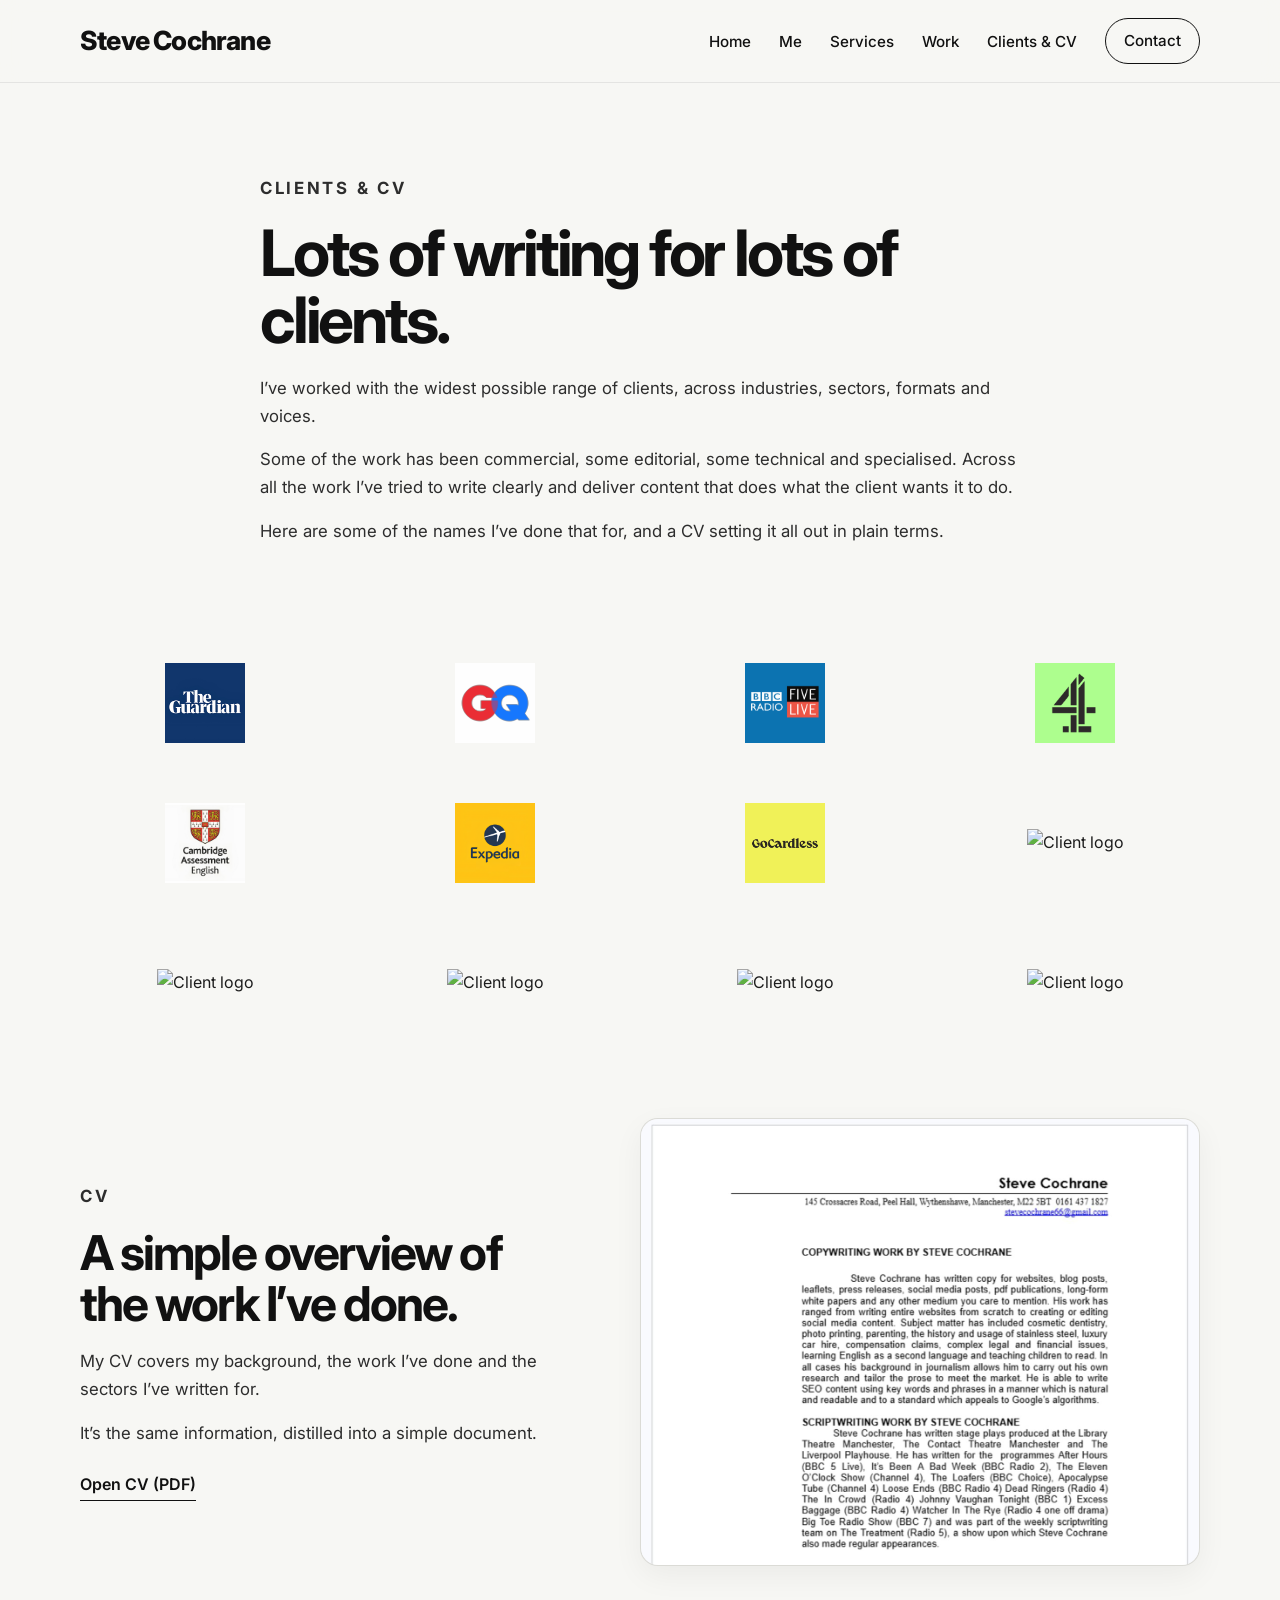
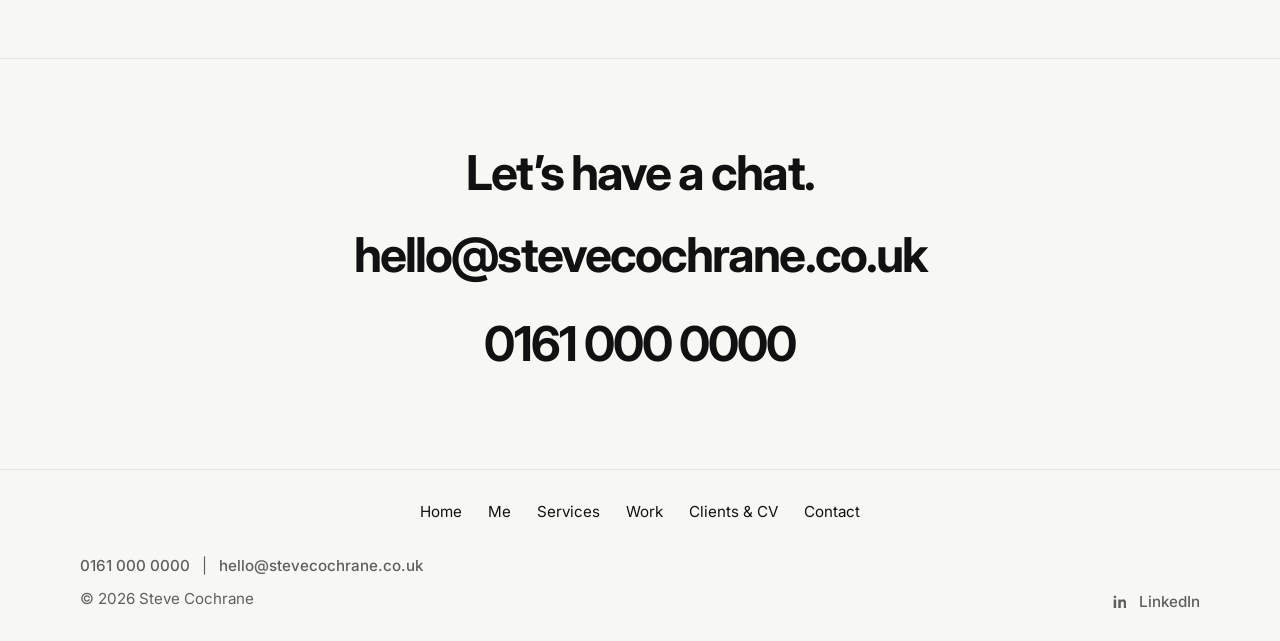
==== clients-cv.html @ c83fd0ec "Update clients-cv.html" ====
<!DOCTYPE html>
<html lang="en-GB">
<head>
  <meta charset="UTF-8" />
  <meta name="viewport" content="width=device-width, initial-scale=1.0" />
  <title>Clients &amp; CV | Steve Cochrane</title>
  <meta
    name="description"
    content="Client experience and CV for freelance copywriter Steve Cochrane."
  />
  <link rel="preconnect" href="https://fonts.googleapis.com" />
  <link rel="preconnect" href="https://fonts.gstatic.com" crossorigin />
  <link
    href="https://fonts.googleapis.com/css2?family=Inter:wght@400;500;600;700;800&display=swap"
    rel="stylesheet"
  />
  <link rel="stylesheet" href="css/style.css" />
</head>
<body>
  <a class="skip-link" href="#main">Skip to content</a>

  <header class="site-header">
    <div class="container header-inner">
      <a class="site-logo" href="index.html">Steve Cochrane</a>

      <nav class="site-nav" aria-label="Primary navigation">
        <ul>
          <li><a href="index.html">Home</a></li>
          <li><a href="me.html">Me</a></li>
          <li><a href="services.html">Services</a></li>
          <li><a href="work.html">Work</a></li>
          <li><a href="clients-cv.html">Clients &amp; CV</a></li>
          <li><a class="nav-cta" href="contact.html">Contact</a></li>
        </ul>
      </nav>
    </div>
  </header>

  <main id="main">

    <!-- INTRO -->
    <section class="section clients-intro">
      <div class="container clients-intro-inner">
        <p class="section-label">Clients &amp; CV</p>
        <h1>Lots of writing for lots of clients. 
</h1>

        <p>
         I’ve worked with the widest possible range of clients, across industries, sectors, formats and voices.

        </p>

        <p>
          Some of the work has been commercial, some editorial, some technical and specialised. Across all the work I’ve tried to write clearly and deliver content that does what the client wants it to do. 

        </p>

        <p>
         Here are some of the names I’ve done that for, and a CV setting it all out in plain terms. 

        </p>
      </div>
    </section>

    <!-- CLIENT LOGOS -->
    <section class="section client-logos-section">
      <div class="container">
        <div class="client-logos-grid">

          <div class="client-logo-item">
            <img src="image/client1.svg" alt="Client logo" />
          </div>

          <div class="client-logo-item">
            <img src="image/client3.svg" alt="Client logo" />
          </div>

          <div class="client-logo-item">
            <img src="image/client2.svg" alt="Client logo" />
          </div>

          <div class="client-logo-item">
            <img src="image/client4.svg" alt="Client logo" />
          </div>

          <div class="client-logo-item">
            <img src="image/client5.svg" alt="Client logo" />
          </div>

          <div class="client-logo-item">
            <img src="image/client6.png" alt="Client logo" />
          </div>

          <div class="client-logo-item">
            <img src="image/client7.svg" alt="Client logo" />
          </div>

          <div class="client-logo-item">
            <img src="image/client9.svg" alt="Client logo" />
          </div>

          <div class="client-logo-item">
            <img src="image/client9.svg" alt="Client logo" />
          </div>

          <div class="client-logo-item">
            <img src="image/client10.svg" alt="Client logo" />
          </div>

            <div class="client-logo-item">
            <img src="image/client11.svg" alt="Client logo" />
          </div>

          <div class="client-logo-item">
            <img src="image/client12.svg" alt="Client logo" />
          </div>

        </div>
      </div>
    </section>

    <!-- CV -->
    <section class="section cv-preview-section">
      <div class="container cv-preview-inner">

        <div class="cv-copy">
          <p class="section-label">CV</p>
          <h2>A simple overview of the work I’ve done. 
</h2>

          <p>
          My CV covers my background, the work I’ve done and the sectors I’ve written for. 

          </p>

          <p>
          It’s the same information, distilled into a simple document.

          </p>

          <a
            class="text-link"
            href="pdf/steve-cochrane-cv.pdf"
            target="_blank"
            rel="noopener noreferrer"
          >
            Open CV (PDF)
          </a>
        </div>

        <a
          class="cv-preview-card"
          href="pdf/steve-cochrane-cv.pdf"
          target="_blank"
          rel="noopener noreferrer"
          aria-label="Open CV PDF"
        >
          <img
            src="image/steve-cochrane-cv-preview.jpg"
            alt="Preview of CV"
          />
        </a>

      </div>
    </section>

    <!-- CONTACT -->
    <section class="contact-band">
      <div class="container contact-band-inner">
        <h2>Let’s have a chat.</h2>
        <a href="mailto:hello@stevecochrane.co.uk">hello@stevecochrane.co.uk</a>
        <a href="tel:01610000000">0161 000 0000</a>
      </div>
    </section>

  </main>

  <!-- FOOTER -->
  <footer class="site-footer">
    <div class="container footer-main">

      <nav class="footer-nav" aria-label="Footer navigation">
        <ul>
          <li><a href="index.html">Home</a></li>
          <li><a href="me.html">Me</a></li>
          <li><a href="services.html">Services</a></li>
          <li><a href="work.html">Work</a></li>
          <li><a href="clients-cv.html">Clients &amp; CV</a></li>
          <li><a href="contact.html">Contact</a></li>
        </ul>
      </nav>

      <div class="footer-meta">
        <div class="footer-meta-left">
          <p>
            <a class="footer-contact-item" href="tel:01610000000">0161 000 0000</a>
            <span>|</span>
            <a class="footer-contact-item" href="mailto:hello@stevecochrane.co.uk">hello@stevecochrane.co.uk</a>
          </p>
          <p>© 2026 Steve Cochrane</p>
        </div>

        <a
          class="footer-social"
          href="#"
          target="_blank"
          rel="noopener noreferrer"
        >
          <svg viewBox="0 0 24 24">
            <path d="M6.94 8.5H3.56V20h3.38V8.5Zm-1.69-1.47c1.08 0 1.75-.72 1.75-1.62-.02-.92-.67-1.62-1.73-1.62S3.5 4.49 3.5 5.41c0 .9.68 1.62 1.73 1.62h.02ZM20.5 20h-3.38v-6.16c0-1.55-.56-2.6-1.95-2.6-1.07 0-1.7.72-1.98 1.42-.1.25-.13.6-.13.95V20H9.68s.05-10.46 0-11.5h3.38v1.63c.45-.7 1.25-1.7 3.05-1.7 2.23 0 3.89 1.45 3.89 4.56V20Z"/>
          </svg>
          <span>LinkedIn</span>
        </a>

      </div>
    </div>
  </footer>

</body>
</html>
---- css/style.css ----
:root {
  --bg: #f7f7f4;
  --surface: #ffffff;
  --text: #111111;
  --muted: #5f5f5f;
  --line: #dddddd;
  --accent: #111111;
  --max-width: 1120px;
  --narrow-width: 760px;
  --radius: 18px;
  --shadow: 0 10px 30px rgba(0, 0, 0, 0.04);
}

* {
  box-sizing: border-box;
}

html {
  scroll-behavior: smooth;
}

body {
  margin: 0;
  font-family: "Inter", sans-serif;
  background: var(--bg);
  color: var(--text);
  line-height: 1.65;
}

img {
  max-width: 100%;
  display: block;
}

a {
  color: var(--text);
  text-decoration: none;
}

a:hover {
  text-decoration: underline;
}

.skip-link {
  position: absolute;
  left: 16px;
  top: -48px;
  background: #111111;
  color: #ffffff;
  padding: 10px 14px;
  border-radius: 999px;
  z-index: 1000;
  transition: top 0.2s ease;
}

.skip-link:focus {
  top: 16px;
}

.container {
  width: min(calc(100% - 40px), var(--max-width));
  margin: 0 auto;
}

.narrow {
  width: min(100%, var(--narrow-width));
}

.site-header {
  position: sticky;
  top: 0;
  z-index: 100;
  background: rgba(247, 247, 244, 0.92);
  backdrop-filter: blur(12px);
  border-bottom: 1px solid rgba(17, 17, 17, 0.08);
}

.header-inner {
  display: flex;
  align-items: center;
  justify-content: space-between;
  min-height: 82px;
  gap: 24px;
}

.site-logo {
  font-size: 1.65rem;
  font-weight: 800;
  letter-spacing: -0.03em;
  text-decoration: none;
}

.site-logo:hover {
  text-decoration: none;
}

.site-nav ul {
  display: flex;
  align-items: center;
  gap: 28px;
  list-style: none;
  padding: 0;
  margin: 0;
}

.site-nav a {
  font-size: 0.95rem;
  font-weight: 500;
  text-decoration: none;
}

.nav-cta {
  display: inline-flex;
  align-items: center;
  justify-content: center;
  min-height: 46px;
  padding: 0 18px;
  border: 1px solid #111111;
  border-radius: 999px;
}

.nav-cta:hover {
  background: #111111;
  color: #ffffff;
  text-decoration: none;
}

.hero {
  padding: 84px 0 48px;
}

.hero-grid {
  display: grid;
  grid-template-columns: 1.1fr 0.9fr;
  gap: 56px;
  align-items: center;
}

.eyebrow {
  margin: 0 0 18px;
  font-size: 0.82rem;
  font-weight: 700;
  letter-spacing: 0.16em;
  text-transform: uppercase;
  color: var(--muted);
}

.hero h1 {
  margin: 0;
  font-size: clamp(2.8rem, 6vw, 5rem);
  line-height: 1.03;
  letter-spacing: -0.05em;
  max-width: 10ch;
}

.hero-text {
  margin: 28px 0 0;
  max-width: 600px;
  font-size: 1.15rem;
  color: var(--muted);
}

.hero-actions {
  display: flex;
  flex-wrap: wrap;
  gap: 14px;
  margin-top: 34px;
}

.button {
  display: inline-flex;
  align-items: center;
  justify-content: center;
  min-height: 52px;
  padding: 0 22px;
  border-radius: 999px;
  font-weight: 600;
  transition: transform 0.2s ease, background 0.2s ease, color 0.2s ease;
}

.button:hover {
  text-decoration: none;
  transform: translateY(-2px);
}

.button-primary {
  background: #111111;
  color: #ffffff;
}

.button-primary:hover {
  background: #222222;
}

.button-secondary {
  border: 1px solid #111111;
  color: #111111;
}

.button-secondary:hover {
  background: #111111;
  color: #ffffff;
}

.hero-image-wrap {
  display: flex;
  justify-content: center;
}

.hero-image {
  width: 100%;
  max-width: 420px;
  aspect-ratio: 4 / 5;
  object-fit: cover;
  border-radius: 24px;
  background: #e9e9e4;
  box-shadow: var(--shadow);
  border: 1px solid rgba(17, 17, 17, 0.08);
}

.intro-strip {
  padding: 22px 0;
  border-top: 1px solid rgba(17, 17, 17, 0.08);
  border-bottom: 1px solid rgba(17, 17, 17, 0.08);
}

.intro-strip-inner p {
  margin: 0;
  font-size: 1.05rem;
  color: var(--muted);
}

.section {
  padding: 92px 0;
}

.section-alt {
  background: #f0f0eb;
}

.section-label {
  margin: 0 0 14px;
  font-size: 0.82rem;
  font-weight: 700;
  letter-spacing: 0.16em;
  text-transform: uppercase;
  color: var(--muted);
}

.section h2 {
  margin: 0 0 22px;
  font-size: clamp(2rem, 4vw, 3.2rem);
  line-height: 1.08;
  letter-spacing: -0.04em;
}

.section p {
  margin: 0 0 18px;
  font-size: 1.05rem;
  color: #2d2d2d;
}

.section-intro {
  max-width: 700px;
  color: var(--muted);
}

.services-grid {
  display: grid;
  grid-template-columns: repeat(2, minmax(0, 1fr));
  gap: 22px;
  margin-top: 34px;
}

.service-card {
  background: var(--surface);
  border: 1px solid rgba(17, 17, 17, 0.08);
  border-radius: var(--radius);
  padding: 28px;
  box-shadow: var(--shadow);
}

.service-card h3 {
  margin: 0 0 12px;
  font-size: 1.3rem;
  letter-spacing: -0.03em;
}

.service-card p {
  margin: 0;
  color: var(--muted);
}

.work-list {
  display: flex;
  flex-direction: column;
  margin-top: 30px;
  border-top: 1px solid var(--line);
}

.work-item {
  display: flex;
  align-items: center;
  justify-content: space-between;
  gap: 24px;
  padding: 24px 0;
  border-bottom: 1px solid var(--line);
}

.work-item h3 {
  margin: 0 0 8px;
  font-size: 1.2rem;
  letter-spacing: -0.03em;
}

.work-item p {
  margin: 0;
  color: var(--muted);
}

.work-item a {
  white-space: nowrap;
  font-weight: 600;
}

.quote-block {
  padding: 40px;
  background: #111111;
  color: #ffffff;
  border-radius: 24px;
}

.quote-block p {
  margin: 0;
  color: #ffffff;
  font-size: clamp(1.3rem, 3vw, 2rem);
  line-height: 1.3;
  letter-spacing: -0.03em;
}

.contact-section {
  padding-bottom: 110px;
}

.contact-details {
  display: flex;
  flex-direction: column;
  gap: 10px;
  margin-top: 28px;
}

.contact-details a,
.contact-details span {
  font-size: clamp(1.4rem, 3vw, 2.2rem);
  font-weight: 700;
  letter-spacing: -0.03em;
}

.site-footer {
  border-top: 1px solid rgba(17, 17, 17, 0.08);
  padding: 26px 0;
}

.footer-inner {
  display: flex;
  align-items: center;
  justify-content: space-between;
  gap: 20px;
}

.footer-inner p {
  margin: 0;
  color: var(--muted);
  font-size: 0.95rem;
}

@media (max-width: 900px) {
  .header-inner {
    flex-direction: column;
    align-items: flex-start;
    padding: 18px 0;
  }

  .site-nav ul {
    flex-wrap: wrap;
    gap: 14px 18px;
  }

  .hero-grid {
    grid-template-columns: 1fr;
    gap: 34px;
  }

  .hero h1 {
    max-width: 12ch;
  }

  .services-grid {
    grid-template-columns: 1fr;
  }

  .work-item {
    flex-direction: column;
    align-items: flex-start;
  }

  .footer-inner {
    flex-direction: column;
    align-items: flex-start;
  }
}

@media (max-width: 640px) {
  .container {
    width: min(calc(100% - 28px), var(--max-width));
  }

  .hero {
    padding-top: 56px;
  }

  .section {
    padding: 70px 0;
  }

  .hero-text,
  .section p,
  .intro-strip-inner p,
  .service-card p {
    font-size: 1rem;
  }

  .quote-block {
    padding: 28px;
  }

  .contact-details a,
  .contact-details span {
    font-size: 1.25rem;
  }
}
/* ===== ME PAGE ===== */

.bio-grid {
  display: grid;
  grid-template-columns: 1.1fr 0.9fr;
  gap: 60px;
  align-items: start;
}

.bio-copy h1 {
  margin: 0 0 24px;
  font-size: clamp(2.6rem, 5vw, 4rem);
  line-height: 1.05;
  letter-spacing: -0.04em;
}

.bio-copy p {
  margin: 0 0 18px;
  font-size: 1.05rem;
  color: #2d2d2d;
}

.bio-image-wrap {
  display: flex;
  justify-content: center;
}

.bio-image {
  width: 100%;
  max-width: 420px;
  aspect-ratio: 4 / 5;
  object-fit: cover;
  border-radius: 20px;
  background: #e9e9e4;
  border: 1px solid rgba(17, 17, 17, 0.08);
}

/* Responsive */

@media (max-width: 900px) {
  .bio-grid {
    grid-template-columns: 1fr;
    gap: 32px;
  }

  .bio-image {
    max-width: 100%;
  }
}
/* ===== MINIMAL HOMEPAGE TWEAK ===== */

.hero-minimal {
  min-height: calc(100vh - 82px);
  display: flex;
  align-items: center;
  padding: 72px 0;
}

/* ===== SHARED FOOTER ===== */

.site-footer {
  border-top: 1px solid rgba(17, 17, 17, 0.08);
  padding: 20px 0;
}

.footer-contact {
  display: flex;
  align-items: center;
  justify-content: space-between;
  gap: 18px 28px;
  flex-wrap: wrap;
}

.footer-contact-item,
.footer-social {
  display: inline-flex;
  align-items: center;
  gap: 10px;
  color: var(--muted);
  font-size: 0.95rem;
  font-weight: 500;
  text-decoration: none;
}

.footer-contact-item:hover,
.footer-social:hover {
  color: var(--text);
  text-decoration: none;
}

.footer-social svg {
  width: 18px;
  height: 18px;
  fill: currentColor;
  flex: 0 0 18px;
}

.footer-social span {
  line-height: 1;
}

@media (max-width: 640px) {
  .hero-minimal {
    min-height: auto;
    padding: 56px 0 64px;
  }

  .footer-contact {
    flex-direction: column;
    align-items: flex-start;
  }
}
/* ===== HOMEPAGE PREVIEW SECTIONS ===== */

.home-preview-section {
  padding: 56px 0;
  border-top: 1px solid rgba(17, 17, 17, 0.08);
}

.home-preview-grid {
  display: grid;
  grid-template-columns: 180px minmax(0, 1fr);
  gap: 32px;
  align-items: start;
}

.home-preview-label p {
  margin: 0;
  font-size: 0.82rem;
  font-weight: 700;
  letter-spacing: 0.16em;
  text-transform: uppercase;
  color: var(--muted);
}

.home-preview-content h2 {
  margin: 0 0 18px;
  font-size: clamp(1.8rem, 3.4vw, 2.7rem);
  line-height: 1.08;
  letter-spacing: -0.04em;
}

.home-preview-content p {
  margin: 0 0 16px;
  max-width: 760px;
  color: #2d2d2d;
}

.text-link {
  display: inline-block;
  margin-top: 8px;
  font-weight: 600;
  text-decoration: none;
  border-bottom: 1px solid currentColor;
  padding-bottom: 2px;
}

.text-link:hover {
  text-decoration: none;
}

.home-simple-list {
  list-style: none;
  padding: 0;
  margin: 0 0 18px;
}

.home-simple-list li {
  padding: 10px 0;
  border-bottom: 1px solid rgba(17, 17, 17, 0.08);
  color: #2d2d2d;
}

.home-simple-list li:first-child {
  border-top: 1px solid rgba(17, 17, 17, 0.08);
}

.home-work-preview {
  margin-bottom: 18px;
}

.home-work-item {
  padding: 14px 0;
  border-bottom: 1px solid rgba(17, 17, 17, 0.08);
}

.home-work-item:first-child {
  border-top: 1px solid rgba(17, 17, 17, 0.08);
}

.home-work-item h3 {
  margin: 0 0 6px;
  font-size: 1.05rem;
  letter-spacing: -0.02em;
}

.home-work-item p {
  margin: 0;
  color: var(--muted);
}

@media (max-width: 900px) {
  .home-preview-grid {
    grid-template-columns: 1fr;
    gap: 14px;
  }
}
/* ===== WORK THUMBNAILS ON HOMEPAGE ===== */

.home-work-thumbs {
  display: grid;
  grid-template-columns: repeat(3, minmax(0, 1fr));
  gap: 18px;
  margin: 24px 0 18px;
}

.work-thumb {
  display: block;
  text-decoration: none;
  color: inherit;
}

.work-thumb:hover {
  text-decoration: none;
}

.work-thumb img {
  width: 100%;
  aspect-ratio: 4 / 3;
  object-fit: cover;
  border-radius: 16px;
  background: #e9e9e4;
  border: 1px solid rgba(17, 17, 17, 0.08);
  margin-bottom: 12px;
}

.work-thumb-copy h3 {
  margin: 0 0 6px;
  font-size: 1.05rem;
  letter-spacing: -0.02em;
}

.work-thumb-copy p {
  margin: 0;
  color: var(--muted);
  font-size: 0.97rem;
}

/* ===== LARGE CONTACT BAND ===== */

.contact-band {
  padding: 88px 0 76px;
  border-top: 1px solid rgba(17, 17, 17, 0.08);
}

.contact-band-inner {
  text-align: center;
}

.contact-band-inner h2 {
  margin: 0 0 16px;
  font-size: clamp(2rem, 4vw, 3rem);
  line-height: 1.08;
  letter-spacing: -0.04em;
}

.contact-band-inner a {
  display: block;
  width: fit-content;
  margin: 0 auto 10px;
  font-size: clamp(1.8rem, 4vw, 3rem);
  font-weight: 700;
  letter-spacing: -0.04em;
  text-decoration: none;
}

.contact-band-inner a:hover {
  text-decoration: underline;
}

/* ===== FOOTER WITH NAV ===== */

.site-footer {
  border-top: 1px solid rgba(17, 17, 17, 0.08);
  padding: 28px 0 30px;
}

.footer-main {
  display: flex;
  flex-direction: column;
  gap: 28px;
}

.footer-nav ul {
  display: flex;
  flex-wrap: wrap;
  justify-content: center;
  gap: 12px 26px;
  list-style: none;
  padding: 0;
  margin: 0;
}

.footer-nav a {
  color: var(--text);
  text-decoration: none;
  font-size: 0.95rem;
}

.footer-nav a:hover {
  text-decoration: underline;
}

.footer-meta {
  display: flex;
  align-items: flex-end;
  justify-content: space-between;
  gap: 20px;
}

.footer-meta-left p {
  margin: 0 0 8px;
  color: var(--muted);
  font-size: 0.95rem;
}

.footer-meta-left p:last-child {
  margin-bottom: 0;
}

.footer-meta-left span {
  margin: 0 8px;
  color: var(--muted);
}

.footer-contact-item {
  color: var(--muted);
  text-decoration: none;
}

.footer-contact-item:hover {
  color: var(--text);
  text-decoration: none;
}

.footer-social {
  display: inline-flex;
  align-items: center;
  gap: 10px;
  color: var(--muted);
  text-decoration: none;
  font-size: 0.95rem;
  font-weight: 500;
}

.footer-social:hover {
  color: var(--text);
  text-decoration: none;
}

.footer-social svg {
  width: 18px;
  height: 18px;
  fill: currentColor;
  flex: 0 0 18px;
}

/* ===== RESPONSIVE ===== */

@media (max-width: 900px) {
  .home-work-thumbs {
    grid-template-columns: 1fr;
  }

  .footer-meta {
    flex-direction: column;
    align-items: flex-start;
  }
}

@media (max-width: 640px) {
  .contact-band {
    padding: 64px 0 56px;
  }

  .contact-band-inner a {
    font-size: 1.5rem;
    word-break: break-word;
  }

  .footer-nav ul {
    justify-content: flex-start;
    gap: 10px 18px;
  }
}
/* ===== WORK PAGE ===== */

.work-hero {
  padding-bottom: 70px;
}

.work-hero-grid {
  display: grid;
  grid-template-columns: 1fr 1fr;
  gap: 48px;
  align-items: center;
}

.work-hero-image img {
  width: 100%;
  aspect-ratio: 4 / 3;
  object-fit: cover;
  border-radius: 20px;
  background: #e9e9e4;
  border: 1px solid rgba(17, 17, 17, 0.08);
}

.work-hero-copy h1 {
  margin: 0 0 20px;
  font-size: clamp(2.4rem, 5vw, 4.2rem);
  line-height: 1.05;
  letter-spacing: -0.04em;
}

.work-hero-copy p {
  margin: 0 0 16px;
  color: #2d2d2d;
}

.work-section {
  padding-top: 70px;
  padding-bottom: 70px;
}

.work-section-alt {
  background: #f0f0eb;
}

.work-section-heading {
  max-width: 760px;
  margin-bottom: 30px;
}

.work-section-heading h2 {
  margin: 0 0 14px;
  font-size: clamp(1.9rem, 3.8vw, 3rem);
  line-height: 1.08;
  letter-spacing: -0.04em;
}

.work-section-heading p {
  margin: 0;
  color: var(--muted);
}

.work-grid {
  display: grid;
  grid-template-columns: repeat(2, minmax(0, 1fr));
  gap: 26px;
}

.work-card {
  background: var(--surface);
  border: 1px solid rgba(17, 17, 17, 0.08);
  border-radius: 20px;
  overflow: hidden;
}

.work-card-image {
  display: block;
  text-decoration: none;
}

.work-card-image:hover {
  text-decoration: none;
}

.work-card-image img {
  width: 100%;
  aspect-ratio: 16 / 10;
  object-fit: cover;
  background: #e9e9e4;
  border-bottom: 1px solid rgba(17, 17, 17, 0.08);
}

.work-card-body {
  padding: 22px;
}

.work-card-body h3 {
  margin: 0 0 10px;
  font-size: 1.25rem;
  letter-spacing: -0.03em;
}

.work-card-body p {
  margin: 0 0 18px;
  color: var(--muted);
}

.work-card-actions {
  display: flex;
  flex-wrap: wrap;
  gap: 14px;
}

.work-card-actions a {
  font-weight: 600;
  text-decoration: none;
  border-bottom: 1px solid currentColor;
  padding-bottom: 2px;
}

.work-card-actions a:hover {
  text-decoration: none;
}

@media (max-width: 900px) {
  .work-hero-grid,
  .work-grid {
    grid-template-columns: 1fr;
  }

  .work-hero {
    padding-bottom: 50px;
  }

  .work-section {
    padding-top: 50px;
    padding-bottom: 50px;
  }
}
/* ===== CLIENTS & CV PAGE ===== */

.clients-intro {
  padding-bottom: 46px;
}

.clients-intro-inner {
  max-width: 760px;
}

.clients-intro-inner h1 {
  margin: 0 0 22px;
  font-size: clamp(2.5rem, 5vw, 4.6rem);
  line-height: 1.05;
  letter-spacing: -0.05em;
}

.clients-intro-inner p {
  margin: 0 0 16px;
  color: #2d2d2d;
}

.client-logos-section {
  padding-top: 20px;
  padding-bottom: 70px;
}

.client-logos-grid {
  display: grid;
  grid-template-columns: repeat(5, minmax(0, 1fr));
  gap: 34px 26px;
  align-items: center;
}

.client-logo-item {
  display: flex;
  align-items: center;
  justify-content: center;
  min-height: 90px;
}

.client-logo-item img {
  max-width: 300px;
  max-height: 200px;
  width: auto;
  height: auto;
  object-fit: contain;
  opacity: 0.95;
}

.cv-preview-section {
  padding-top: 20px;
}

.cv-preview-inner {
  display: grid;
  grid-template-columns: 0.9fr 1.1fr;
  gap: 44px;
  align-items: center;
}

.cv-copy h2 {
  margin: 0 0 18px;
  font-size: clamp(2rem, 4vw, 3rem);
  line-height: 1.08;
  letter-spacing: -0.04em;
}

.cv-copy p {
  margin: 0 0 16px;
  color: #2d2d2d;
}

.cv-preview-card {
  display: block;
  text-decoration: none;
}

.cv-preview-card:hover {
  text-decoration: none;
}

.cv-preview-card img {
  width: 100%;
  max-width: 560px;
  margin-left: auto;
  border-radius: 18px;
  background: #ecece7;
  border: 1px solid rgba(17, 17, 17, 0.08);
  box-shadow: 0 10px 30px rgba(0, 0, 0, 0.05);
}

/* Responsive */

@media (max-width: 1000px) {
  .client-logos-grid {
    grid-template-columns: repeat(4, minmax(0, 1fr));
  }
}

@media (max-width: 900px) {
  .cv-preview-inner {
    grid-template-columns: 1fr;
    gap: 28px;
  }

  .cv-preview-card img {
    margin-left: 0;
    max-width: 100%;
  }
}

@media (max-width: 700px) {
  .client-logos-grid {
    grid-template-columns: repeat(2, minmax(0, 1fr));
    gap: 26px 18px;
  }

  .client-logo-item {
    min-height: 72px;
  }

  .client-logo-item img {
    max-width: 120px;
    max-height: 48px;
  }
}
.client-logo-item img {
  max-width: 180px;
  max-height: 80px;
  width: auto;
  height: auto;
  object-fit: contain;
}
.client-logos-grid {
  display: grid;
  grid-template-columns: repeat(4, minmax(0, 1fr));
  gap: 50px 40px;
  align-items: center;
  margin-top: 30px;
}
/* ===== SERVICES PAGE ===== */

.services-intro {
  padding-bottom: 54px;
}

.services-intro-inner {
  max-width: 820px;
}

.services-intro-inner h1 {
  margin: 0 0 22px;
  font-size: clamp(2.6rem, 5vw, 4.8rem);
  line-height: 1.04;
  letter-spacing: -0.05em;
}

.services-intro-inner p {
  margin: 0 0 16px;
  color: #2d2d2d;
}

.services-list-section {
  padding-top: 24px;
}

.service-row {
  display: grid;
  grid-template-columns: 100px minmax(0, 1fr);
  gap: 26px;
  padding: 34px 0;
  border-top: 1px solid rgba(17, 17, 17, 0.08);
}

.service-row:last-child {
  border-bottom: 1px solid rgba(17, 17, 17, 0.08);
}

.service-row-label p {
  margin: 0;
  font-size: 0.95rem;
  font-weight: 700;
  color: var(--muted);
}

.service-row-content h2 {
  margin: 0 0 14px;
  font-size: clamp(1.6rem, 3vw, 2.5rem);
  line-height: 1.08;
  letter-spacing: -0.04em;
}

.service-row-content p {
  margin: 0 0 16px;
  max-width: 780px;
  color: #2d2d2d;
}

.service-row-content ul {
  margin: 0;
  padding-left: 18px;
}

.service-row-content li {
  margin: 0 0 8px;
  color: var(--muted);
}

.how-i-work-section {
  background: #f0f0eb;
}

.how-i-work-inner {
  max-width: 820px;
}

.how-i-work-inner h2 {
  margin: 0 0 20px;
  font-size: clamp(2rem, 4vw, 3.2rem);
  line-height: 1.08;
  letter-spacing: -0.04em;
}

.how-i-work-inner p {
  margin: 0 0 16px;
  color: #2d2d2d;
}

.services-closing-inner {
  max-width: 820px;
}

.services-closing-inner h2 {
  margin: 0 0 18px;
  font-size: clamp(2rem, 4vw, 3.1rem);
  line-height: 1.08;
  letter-spacing: -0.04em;
}

.services-closing-inner p {
  margin: 0 0 24px;
  color: #2d2d2d;
  max-width: 760px;
}

@media (max-width: 700px) {
  .service-row {
    grid-template-columns: 1fr;
    gap: 12px;
    padding: 28px 0;
  }
}
/* ===== NEW WORK PAGE ===== */

.work-page-intro {
  padding-bottom: 44px;
}

.work-page-intro-inner {
  max-width: 820px;
}

.work-page-intro-inner h1 {
  margin: 0 0 22px;
  font-size: clamp(2.6rem, 5vw, 4.8rem);
  line-height: 1.04;
  letter-spacing: -0.05em;
}

.work-page-intro-inner p {
  margin: 0 0 16px;
  color: #2d2d2d;
}

.work-accordion-section {
  padding-top: 10px;
}

.work-accordion {
  border-top: 1px solid rgba(17, 17, 17, 0.1);
}

.work-accordion:last-child {
  border-bottom: 1px solid rgba(17, 17, 17, 0.1);
}

.work-accordion summary {
  list-style: none;
  cursor: pointer;
  position: relative;
  padding: 28px 54px 28px 0;
  font-size: clamp(1.4rem, 2.5vw, 2rem);
  font-weight: 700;
  letter-spacing: -0.03em;
}

.work-accordion summary::-webkit-details-marker {
  display: none;
}

.work-accordion summary::after {
  content: "+";
  position: absolute;
  right: 0;
  top: 50%;
  transform: translateY(-50%);
  font-size: 2rem;
  font-weight: 400;
  line-height: 1;
  color: var(--muted);
}

.work-accordion[open] summary::after {
  content: "−";
}

.work-accordion-panel {
  padding: 0 0 34px;
}

.work-example-grid {
  display: grid;
  grid-template-columns: repeat(2, minmax(0, 1fr));
  gap: 34px 26px;
  padding-top: 4px;
}

.work-example-card {
  min-width: 0;
}

.work-example-image {
  display: block;
  text-decoration: none;
}

.work-example-image:hover {
  text-decoration: none;
}

.work-example-image img {
  width: 100%;
  aspect-ratio: 16 / 10;
  object-fit: cover;
  background: #e9e9e4;
  border: 1px solid rgba(17, 17, 17, 0.08);
  margin-bottom: 16px;
}

.work-example-copy h3 {
  margin: 0 0 10px;
  font-size: clamp(1.4rem, 2.2vw, 2rem);
  line-height: 1.1;
  letter-spacing: -0.03em;
  color: #2f5f98;
}

.work-example-copy p {
  margin: 0;
  color: #2d2d2d;
}

@media (max-width: 800px) {
  .work-example-grid {
    grid-template-columns: 1fr;
  }

  .work-accordion summary {
    padding: 22px 42px 22px 0;
  }
}
/* ===== CONTACT PAGE ===== */

.contact-page-intro {
  padding-bottom: 44px;
}

.contact-page-inner {
  max-width: 820px;
}

.contact-page-inner h1 {
  margin: 0 0 22px;
  font-size: clamp(2.6rem, 5vw, 4.8rem);
  line-height: 1.04;
  letter-spacing: -0.05em;
}

.contact-page-inner p {
  margin: 0 0 16px;
  color: #2d2d2d;
}

.contact-methods-section {
  padding-top: 10px;
}

.contact-methods-grid {
  display: grid;
  grid-template-columns: repeat(3, minmax(0, 1fr));
  gap: 24px;
}

.contact-method-card {
  padding: 26px 0 30px;
  border-top: 1px solid rgba(17, 17, 17, 0.08);
}

.contact-method-label {
  margin: 0 0 12px;
  font-size: 0.82rem;
  font-weight: 700;
  letter-spacing: 0.16em;
  text-transform: uppercase;
  color: var(--muted);
}

.contact-method-card h2 {
  margin: 0 0 14px;
  font-size: clamp(1.4rem, 2.6vw, 2.2rem);
  line-height: 1.08;
  letter-spacing: -0.04em;
}

.contact-method-card h2 a {
  text-decoration: none;
}

.contact-method-card h2 a:hover {
  text-decoration: underline;
}

.contact-method-card p:last-child {
  margin: 0;
  color: #2d2d2d;
}

.contact-note-section {
  background: #f0f0eb;
}

.contact-note-inner {
  max-width: 820px;
}

.contact-note-inner h2 {
  margin: 0 0 18px;
  font-size: clamp(2rem, 4vw, 3.1rem);
  line-height: 1.08;
  letter-spacing: -0.04em;
}

.contact-note-inner p {
  margin: 0 0 16px;
  color: #2d2d2d;
}

@media (max-width: 900px) {
  .contact-methods-grid {
    grid-template-columns: 1fr;
  }
}
/* ===== CONTACT PAGE ===== */

.contact-page-intro {
  padding-bottom: 44px;
}

.contact-page-inner {
  max-width: 820px;
}

.contact-page-inner h1 {
  margin: 0 0 22px;
  font-size: clamp(2.6rem, 5vw, 4.8rem);
  line-height: 1.04;
  letter-spacing: -0.05em;
}

.contact-page-inner p {
  margin: 0 0 16px;
  color: #2d2d2d;
}

.contact-methods-section {
  padding-top: 10px;
}

.contact-methods-grid {
  display: grid;
  grid-template-columns: repeat(3, minmax(0, 1fr));
  gap: 24px;
}

.contact-method-card {
  min-width: 0;
  padding: 26px 0 30px;
  border-top: 1px solid rgba(17, 17, 17, 0.08);
}

.contact-method-label {
  margin: 0 0 12px;
  font-size: 0.82rem;
  font-weight: 700;
  letter-spacing: 0.16em;
  text-transform: uppercase;
  color: var(--muted);
}

.contact-value {
  display: block;
  margin: 0 0 14px;
  font-size: clamp(1.4rem, 2.6vw, 2.2rem);
  line-height: 1.08;
  letter-spacing: -0.04em;
  word-break: break-word;
  overflow-wrap: anywhere;
}

.contact-value a {
  text-decoration: none;
}

.contact-value a:hover {
  text-decoration: underline;
}

.contact-method-card p:last-child {
  margin: 0;
  color: #2d2d2d;
}

.contact-note-section {
  background: #f0f0eb;
}

.contact-note-inner {
  max-width: 820px;
}

.contact-note-inner h2 {
  margin: 0 0 18px;
  font-size: clamp(2rem, 4vw, 3.1rem);
  line-height: 1.08;
  letter-spacing: -0.04em;
}

.contact-note-inner p {
  margin: 0 0 16px;
  color: #2d2d2d;
}

@media (max-width: 1100px) {
  .contact-methods-grid {
    grid-template-columns: 1fr;
  }
}
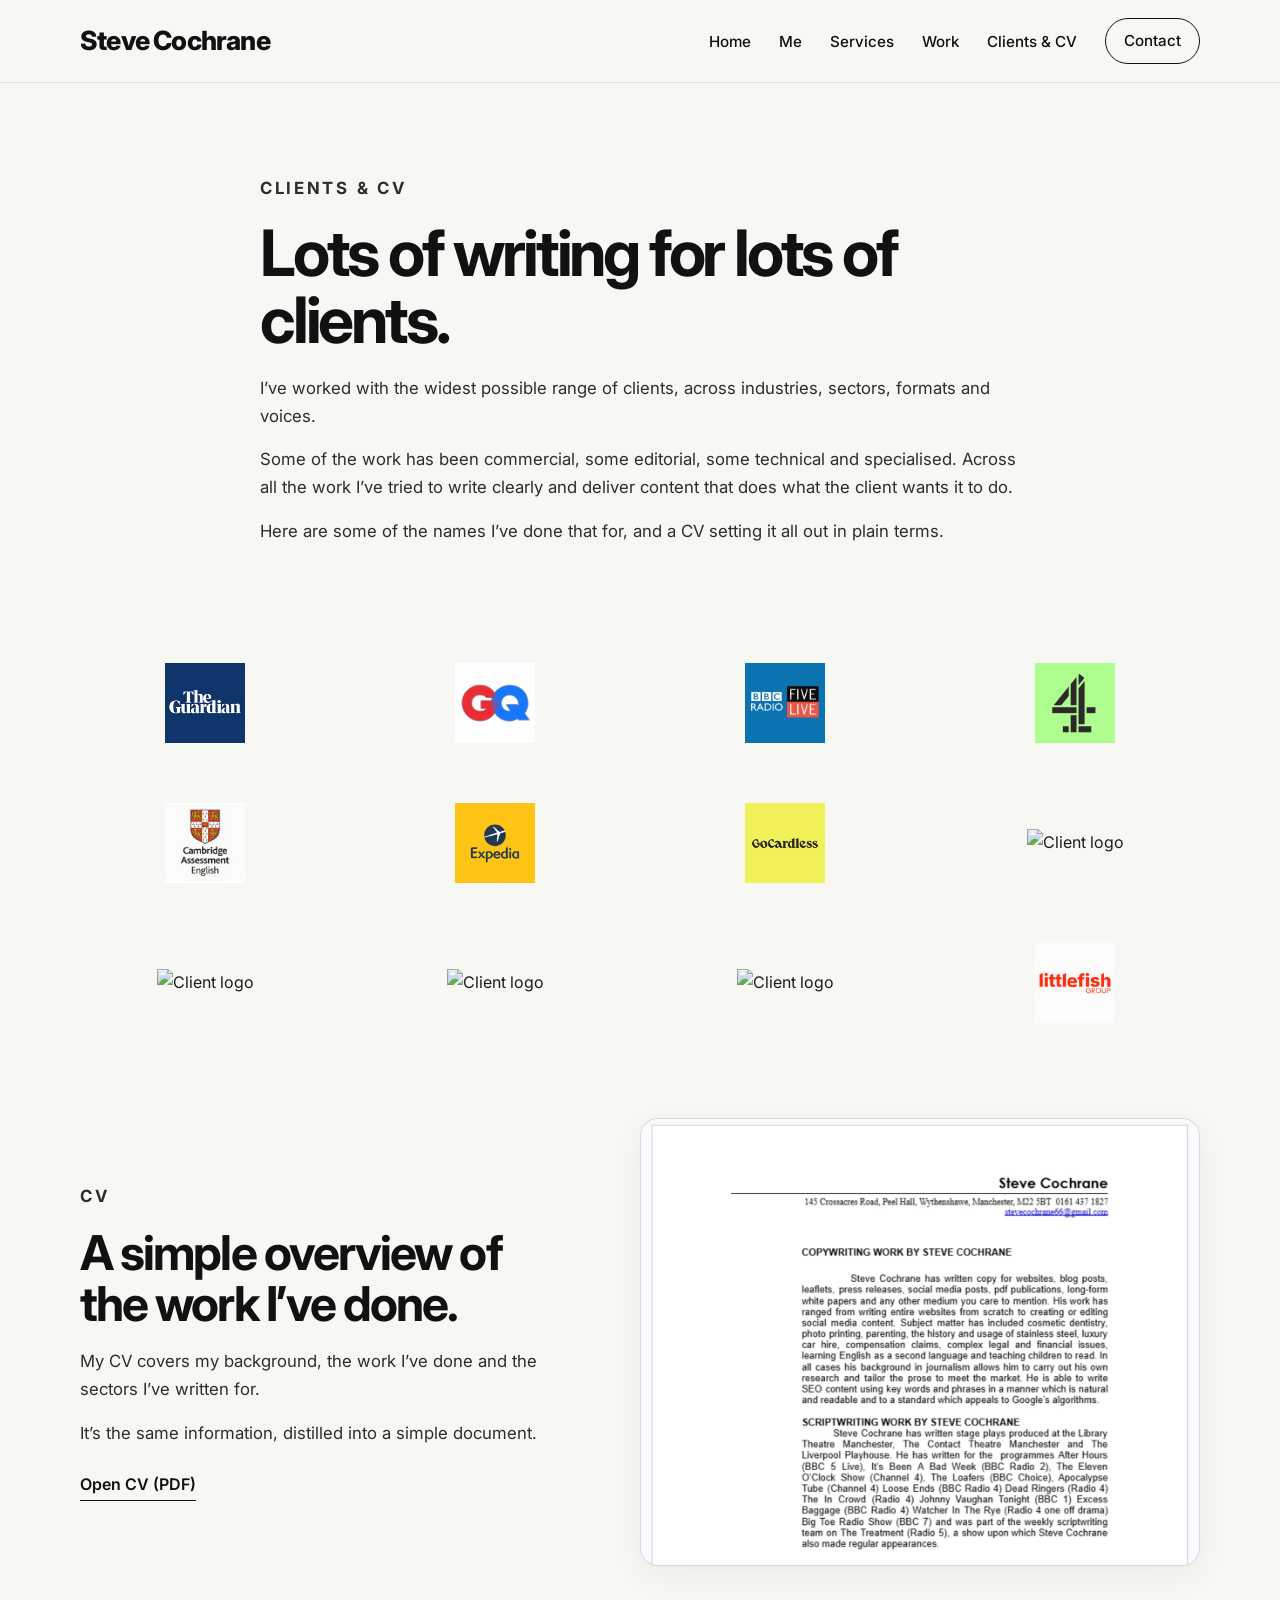
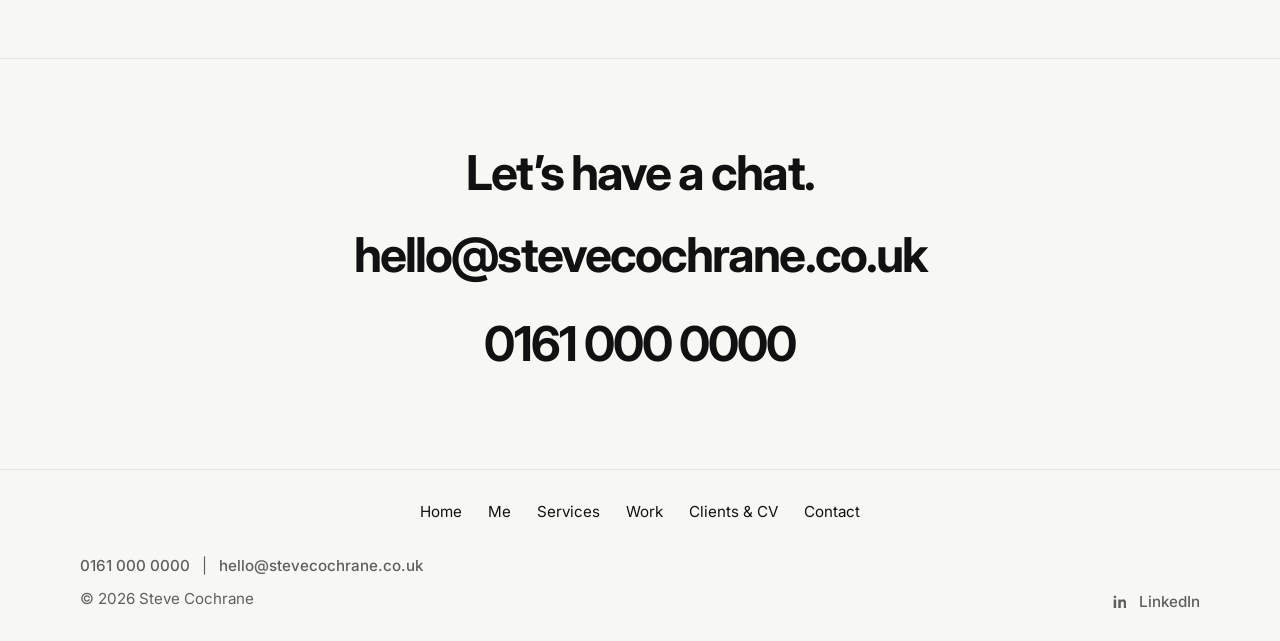
==== commit 502d7938: "Update clients-cv.html" ====
--- a/clients-cv.html
+++ b/clients-cv.html
@@ -112,7 +112,7 @@
           </div>
 
           <div class="client-logo-item">
-            <img src="image/client12.svg" alt="Client logo" />
+            <img src="image/client12.png" alt="littlefish group logo" />
           </div>
 
         </div>
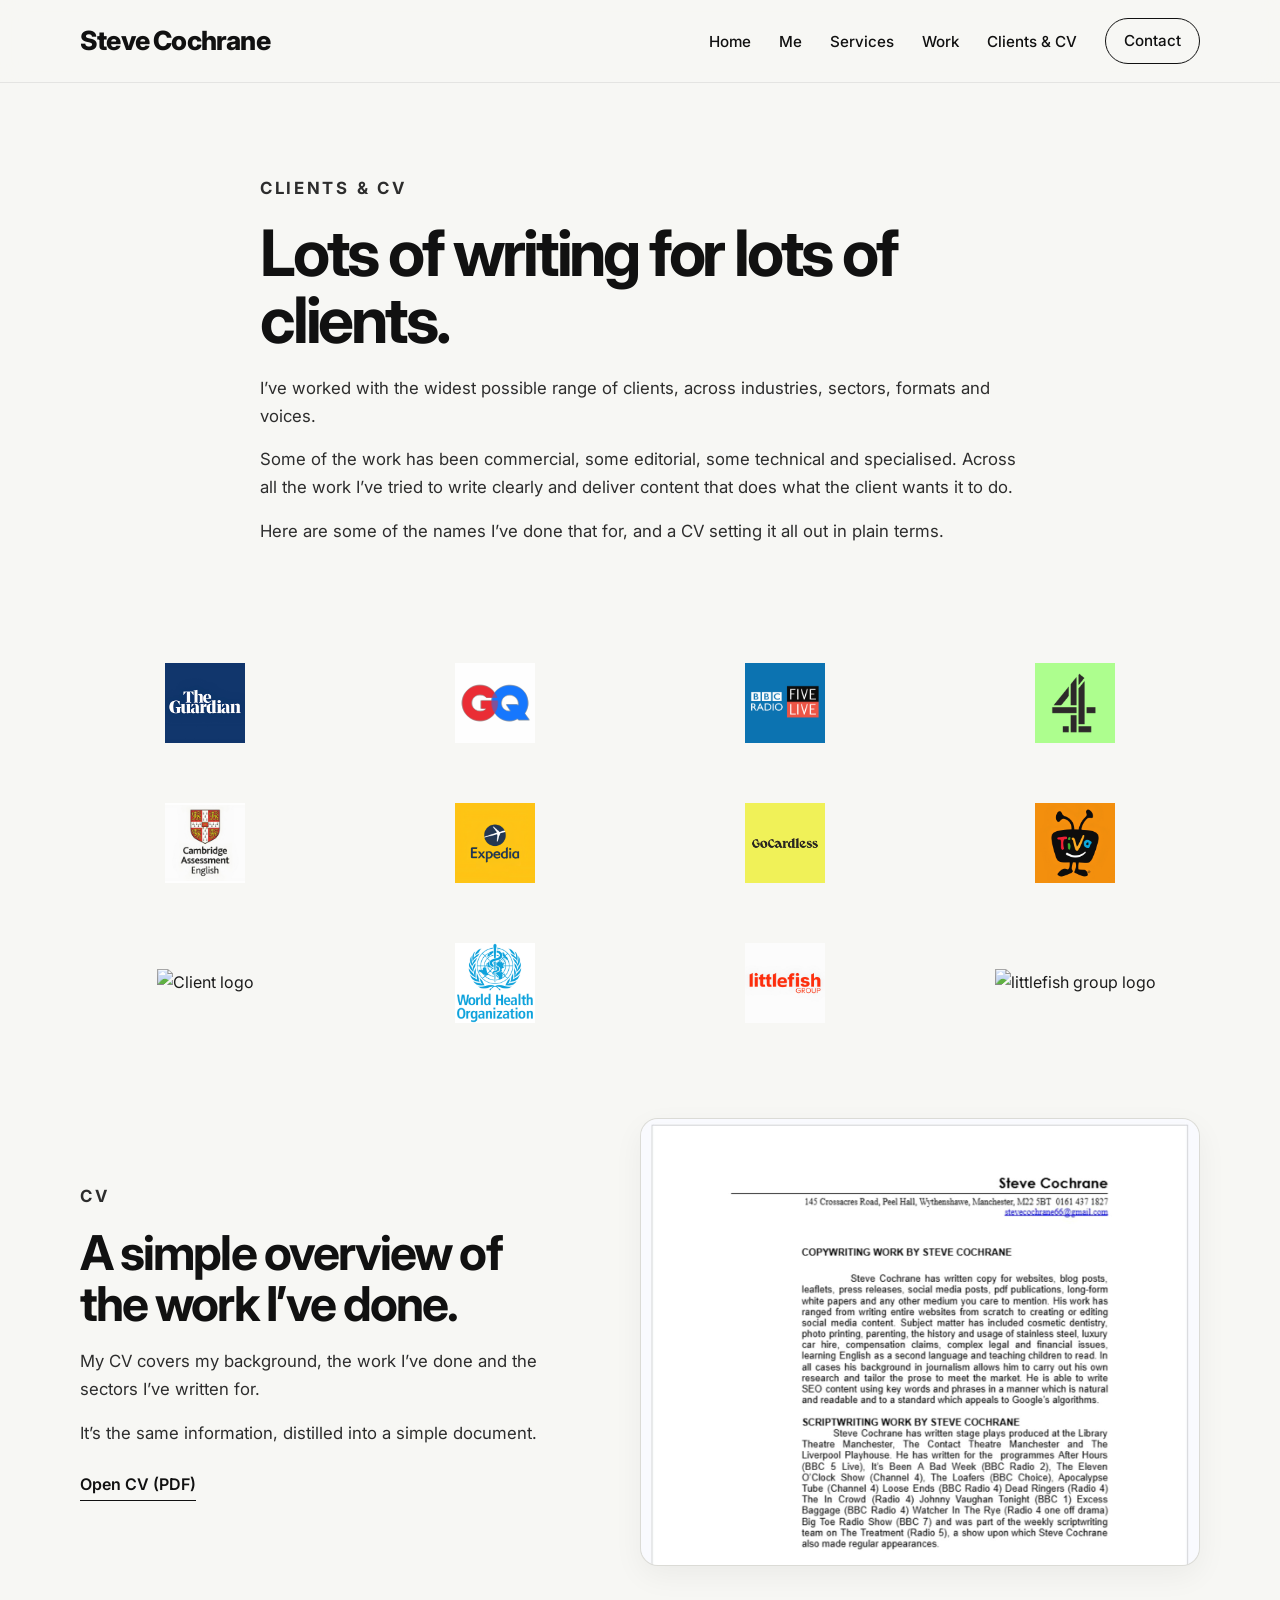
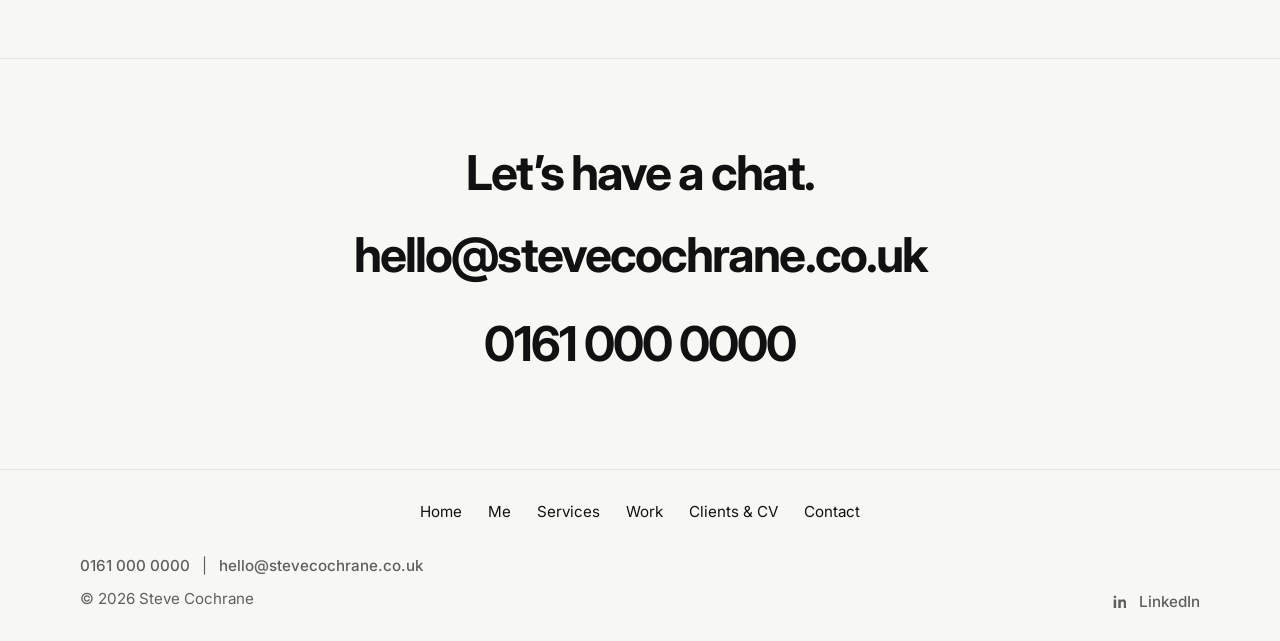
==== commit ca8bec5c: "Update clients-cv.html" ====
--- a/clients-cv.html
+++ b/clients-cv.html
@@ -96,23 +96,23 @@
           </div>
 
           <div class="client-logo-item">
-            <img src="image/client9.svg" alt="Client logo" />
-          </div>
-
-          <div class="client-logo-item">
-            <img src="image/client9.svg" alt="Client logo" />
-          </div>
-
-          <div class="client-logo-item">
-            <img src="image/client10.svg" alt="Client logo" />
+            <img src="image/client9.png" alt="Client logo" />
+          </div>
+
+          <div class="client-logo-item">
+            <img src="image/client10.png" alt="Client logo" />
+          </div>
+
+          <div class="client-logo-item">
+            <img src="image/client11.png" alt="Client logo" />
           </div>
 
             <div class="client-logo-item">
-            <img src="image/client11.svg" alt="Client logo" />
-          </div>
-
-          <div class="client-logo-item">
-            <img src="image/client12.png" alt="littlefish group logo" />
+            <img src="image/client12.png" alt="Client logo" />
+          </div>
+
+          <div class="client-logo-item">
+            <img src="image/client13.png" alt="littlefish group logo" />
           </div>
 
         </div>
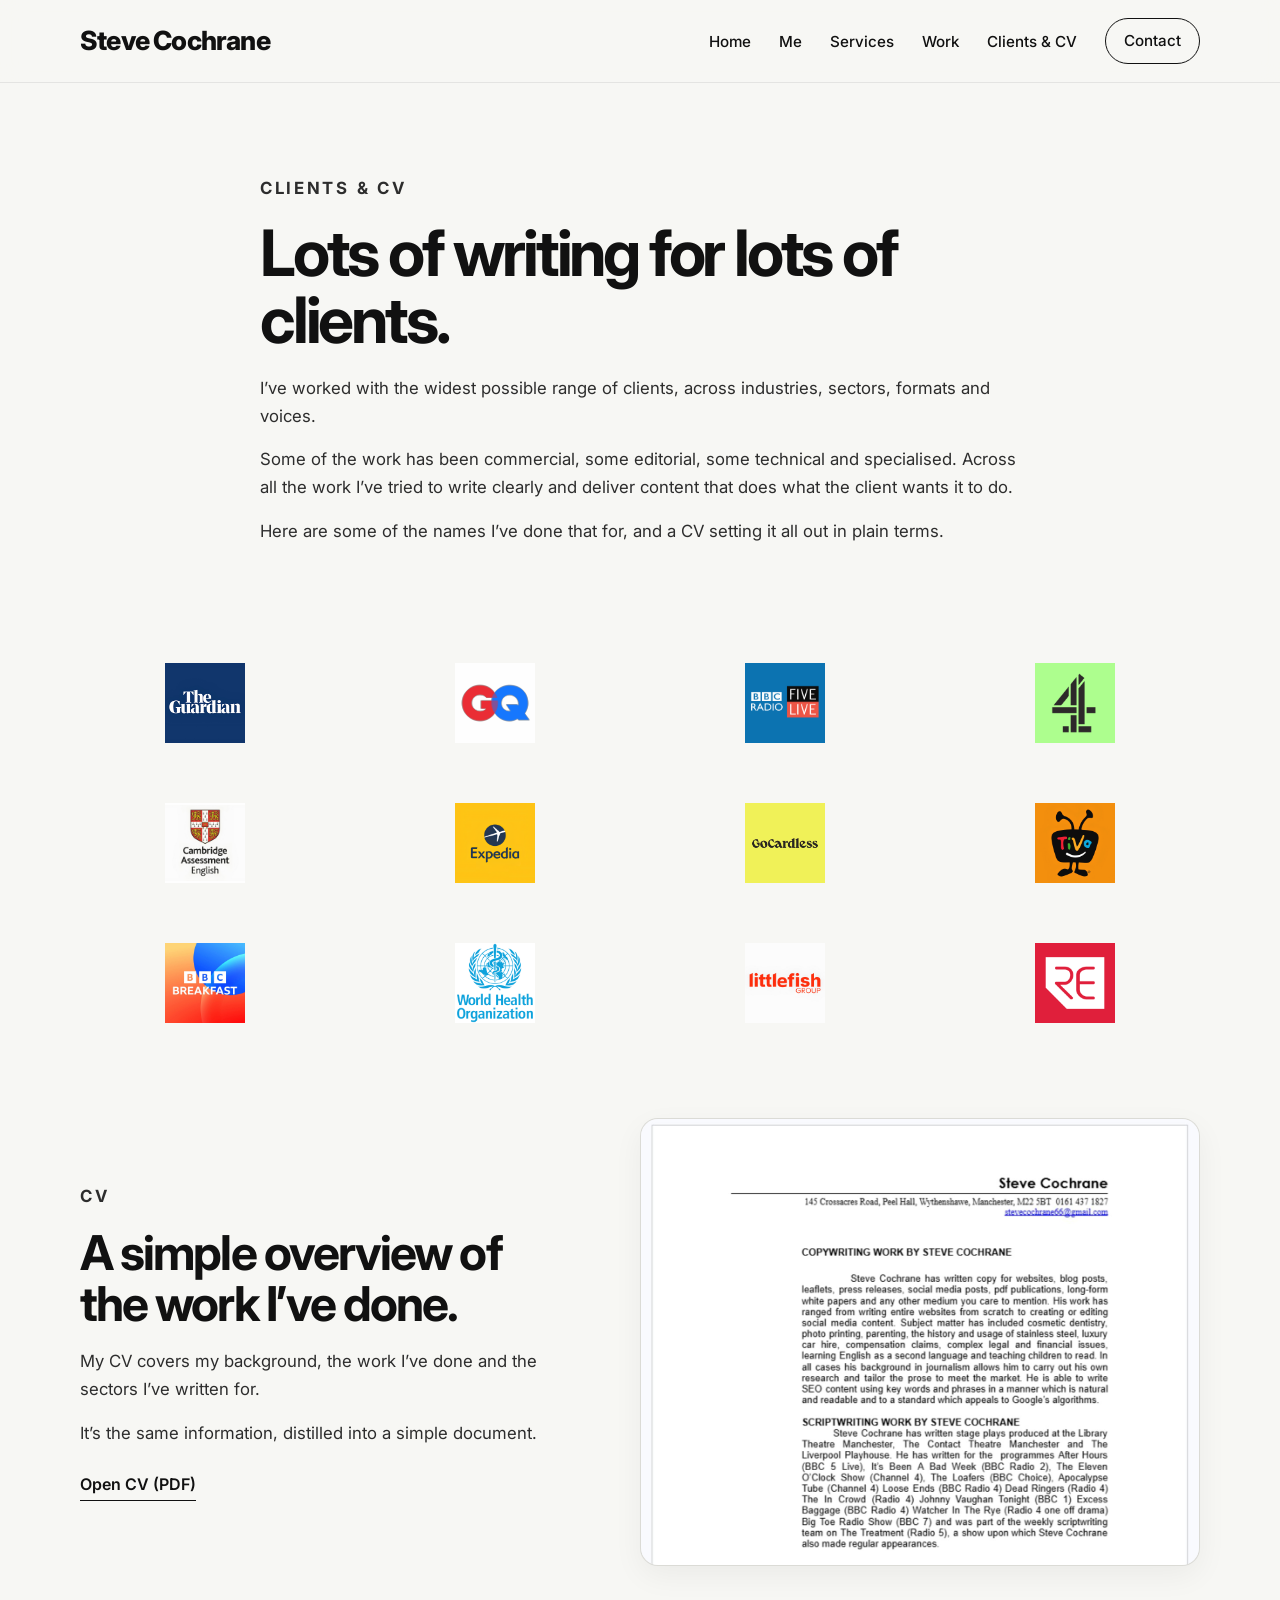
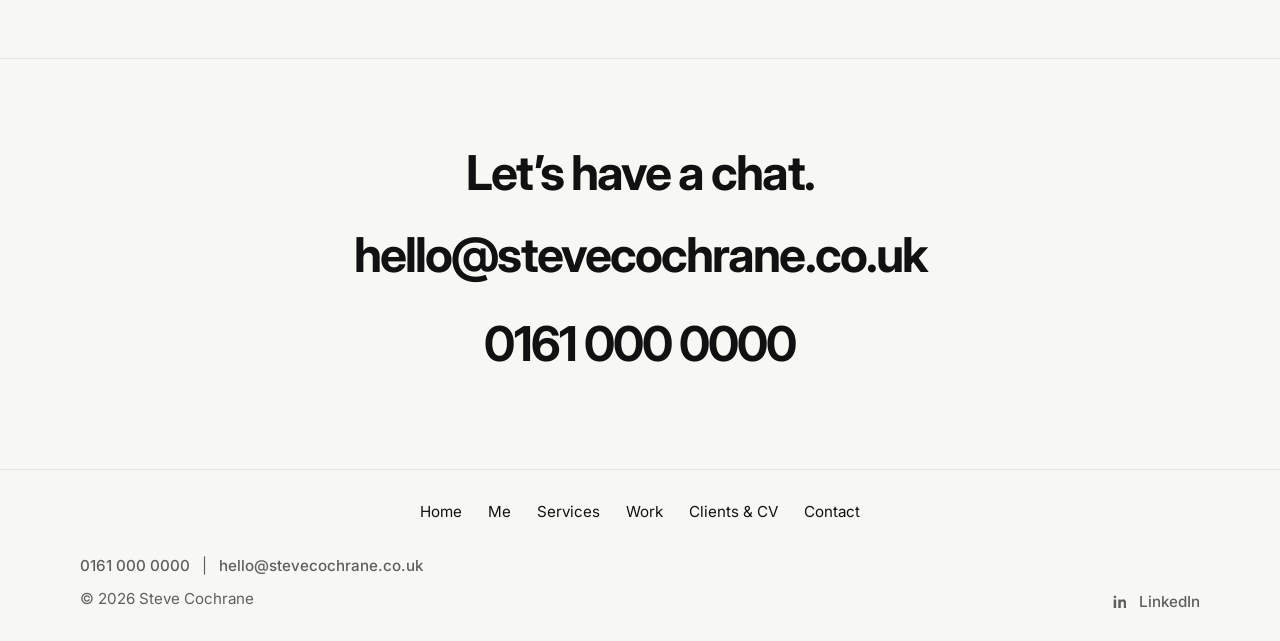
==== commit 24df7592: "Update clients-cv.html" ====
--- a/clients-cv.html
+++ b/clients-cv.html
@@ -88,31 +88,31 @@
           </div>
 
           <div class="client-logo-item">
-            <img src="image/client6.png" alt="Client logo" />
-          </div>
-
-          <div class="client-logo-item">
-            <img src="image/client7.svg" alt="Client logo" />
-          </div>
-
-          <div class="client-logo-item">
-            <img src="image/client9.png" alt="Client logo" />
-          </div>
-
-          <div class="client-logo-item">
-            <img src="image/client10.png" alt="Client logo" />
-          </div>
-
-          <div class="client-logo-item">
-            <img src="image/client11.png" alt="Client logo" />
+            <img src="image/client6.png" alt="expedia" />
+          </div>
+
+          <div class="client-logo-item">
+            <img src="image/client7.svg" alt="go cardless" />
+          </div>
+
+          <div class="client-logo-item">
+            <img src="image/client9.png" alt="tivo" />
+          </div>
+
+          <div class="client-logo-item">
+            <img src="image/client10.png" alt="bbc breakfast logo" />
+          </div>
+
+          <div class="client-logo-item">
+            <img src="image/client11.png" alt="world health organization logo" />
           </div>
 
             <div class="client-logo-item">
-            <img src="image/client12.png" alt="Client logo" />
-          </div>
-
-          <div class="client-logo-item">
-            <img src="image/client13.png" alt="littlefish group logo" />
+            <img src="image/client12.png" alt="littlefish group logo" />
+          </div>
+
+          <div class="client-logo-item">
+            <img src="image/client13.png" alt="red evolution logo" />
           </div>
 
         </div>
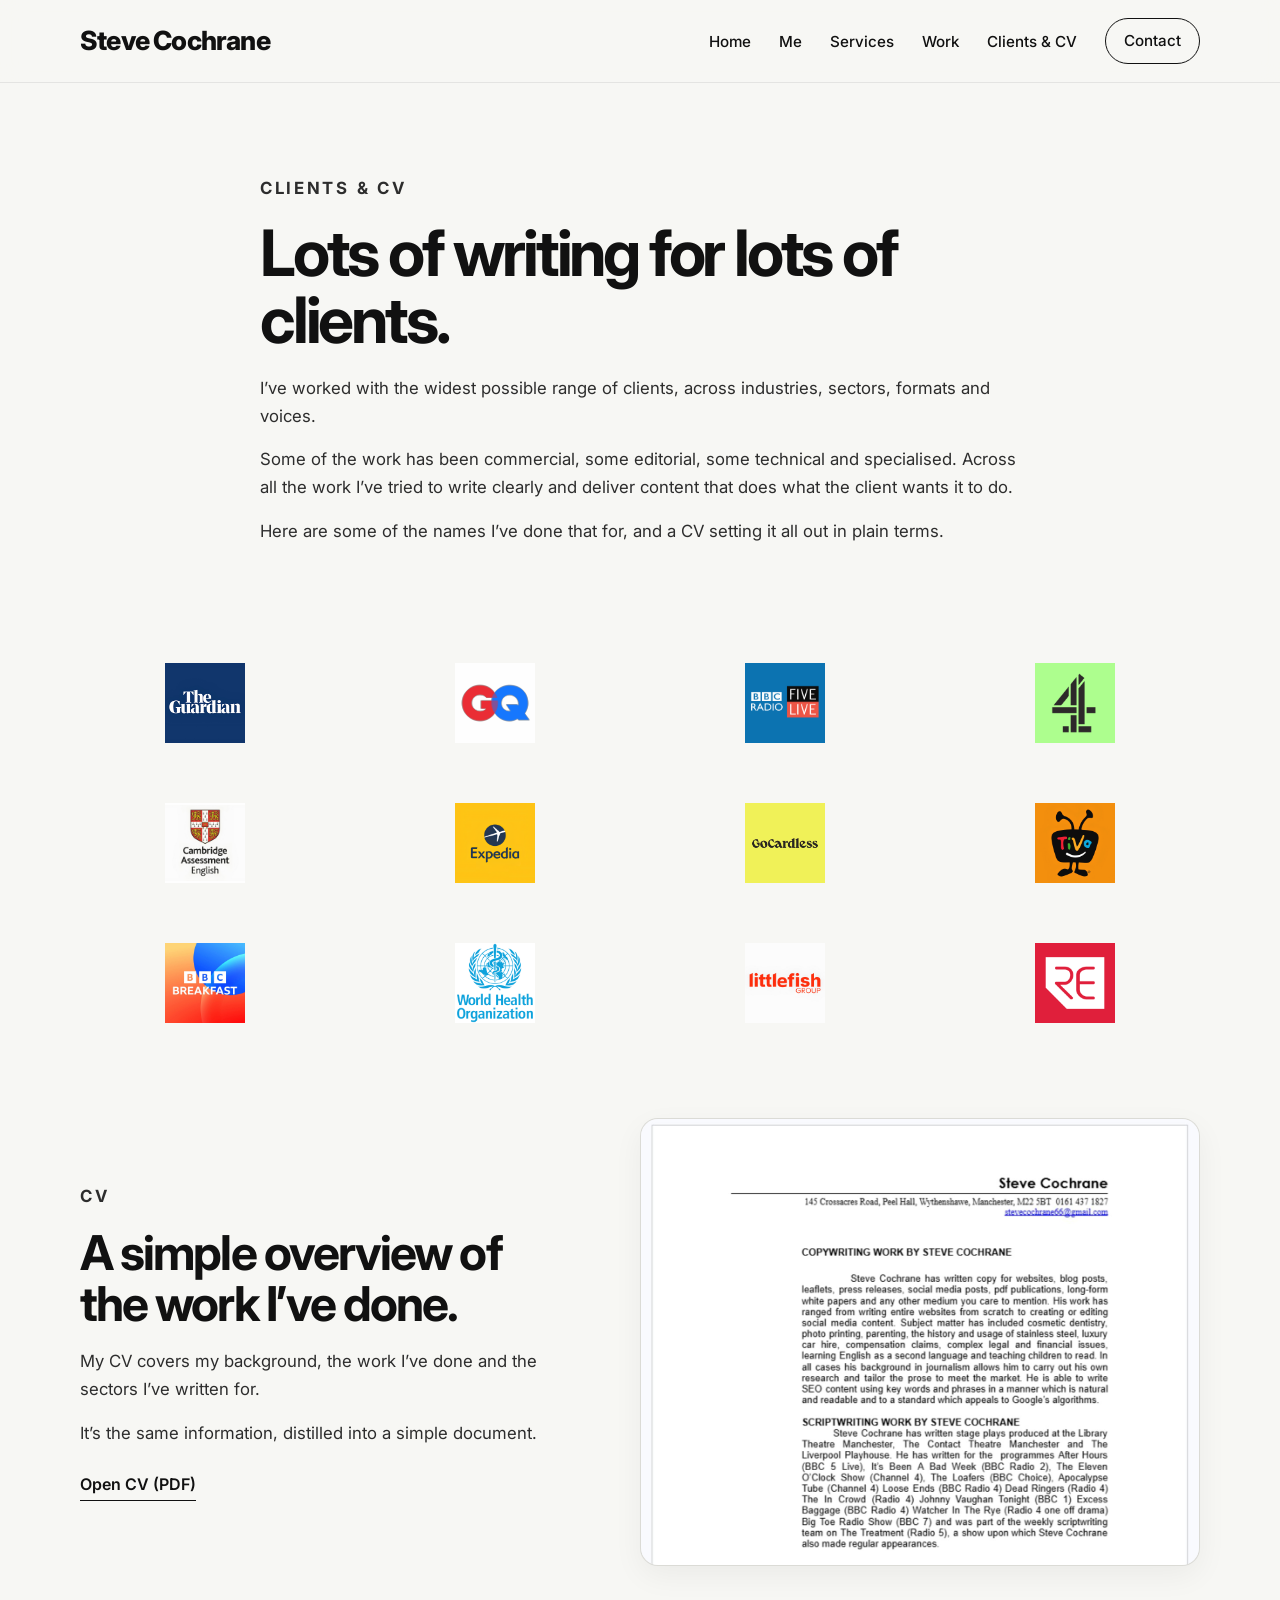
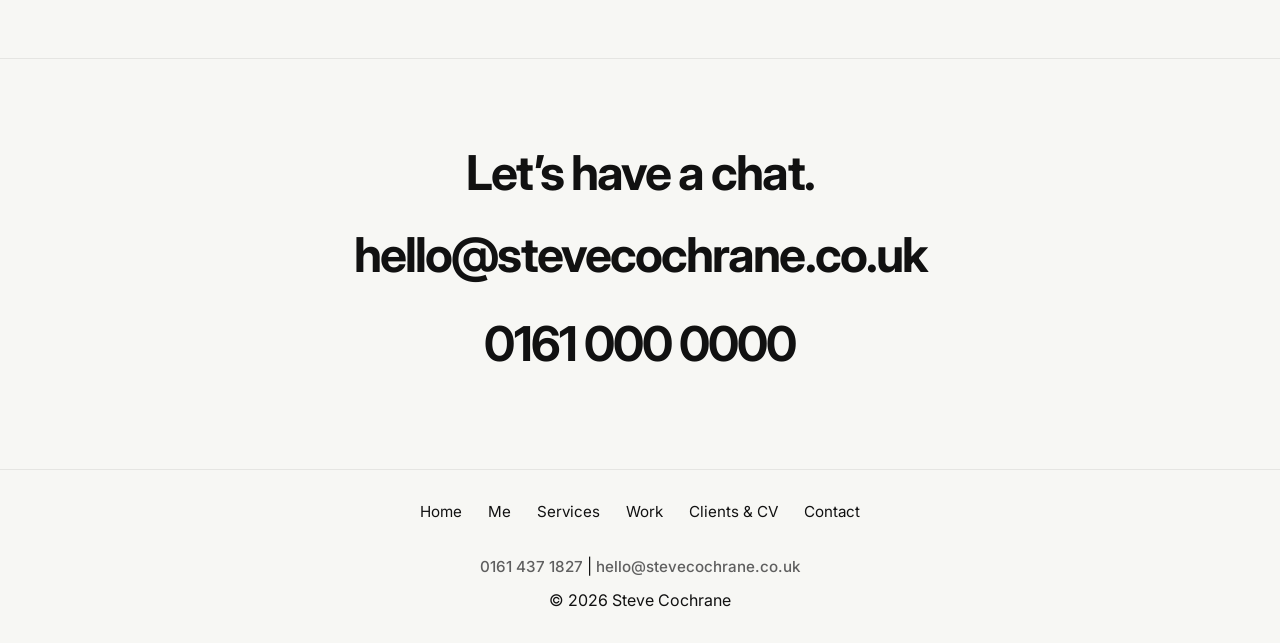
==== commit baf98b09: "Update clients-cv.html" ====
--- a/clients-cv.html
+++ b/clients-cv.html
@@ -175,10 +175,8 @@
 
   </main>
 
-  <!-- FOOTER -->
-  <footer class="site-footer">
+     <footer class="site-footer">
     <div class="container footer-main">
-
       <nav class="footer-nav" aria-label="Footer navigation">
         <ul>
           <li><a href="index.html">Home</a></li>
@@ -190,31 +188,17 @@
         </ul>
       </nav>
 
-      <div class="footer-meta">
-        <div class="footer-meta-left">
-          <p>
-            <a class="footer-contact-item" href="tel:01610000000">0161 000 0000</a>
-            <span>|</span>
-            <a class="footer-contact-item" href="mailto:hello@stevecochrane.co.uk">hello@stevecochrane.co.uk</a>
-          </p>
-          <p>© 2026 Steve Cochrane</p>
-        </div>
-
-        <a
-          class="footer-social"
-          href="#"
-          target="_blank"
-          rel="noopener noreferrer"
-        >
-          <svg viewBox="0 0 24 24">
-            <path d="M6.94 8.5H3.56V20h3.38V8.5Zm-1.69-1.47c1.08 0 1.75-.72 1.75-1.62-.02-.92-.67-1.62-1.73-1.62S3.5 4.49 3.5 5.41c0 .9.68 1.62 1.73 1.62h.02ZM20.5 20h-3.38v-6.16c0-1.55-.56-2.6-1.95-2.6-1.07 0-1.7.72-1.98 1.42-.1.25-.13.6-.13.95V20H9.68s.05-10.46 0-11.5h3.38v1.63c.45-.7 1.25-1.7 3.05-1.7 2.23 0 3.89 1.45 3.89 4.56V20Z"/>
-          </svg>
-          <span>LinkedIn</span>
-        </a>
-
-      </div>
-    </div>
+     <div class="footer-meta">
+  <div class="footer-meta-centre">
+    <p>
+      <a class="footer-contact-item" href="tel:01614371827">0161 437 1827</a>
+      <span>|</span>
+      <a class="footer-contact-item" href="mailto:hello@stevecochrane.co.uk">hello@stevecochrane.co.uk</a>
+    </p>
+    <p>© 2026 Steve Cochrane</p>
+  </div>
+</div>
+     
   </footer>
-
 </body>
 </html>
--- a/css/style.css
+++ b/css/style.css
@@ -1323,7 +1323,7 @@
 
 .work-example-copy h3 {
   margin: 0 0 10px;
-  font-size: clamp(1.4rem, 2.2vw, 2rem);
+  font-size: clamp(1.1rem, 1.8vw, 1.7rem);
   line-height: 1.1;
   letter-spacing: -0.03em;
   color: #2f5f98;
@@ -1529,3 +1529,22 @@
     grid-template-columns: 1fr;
   }
 }
+.footer-meta {
+  display: flex;
+  justify-content: center;
+  text-align: center;
+}
+
+.footer-meta-centre {
+  display: flex;
+  flex-direction: column;
+  align-items: center;
+}
+
+.footer-meta-centre p {
+  margin: 0;
+}
+
+.footer-meta-centre p + p {
+  margin-top: 0.5rem;
+}
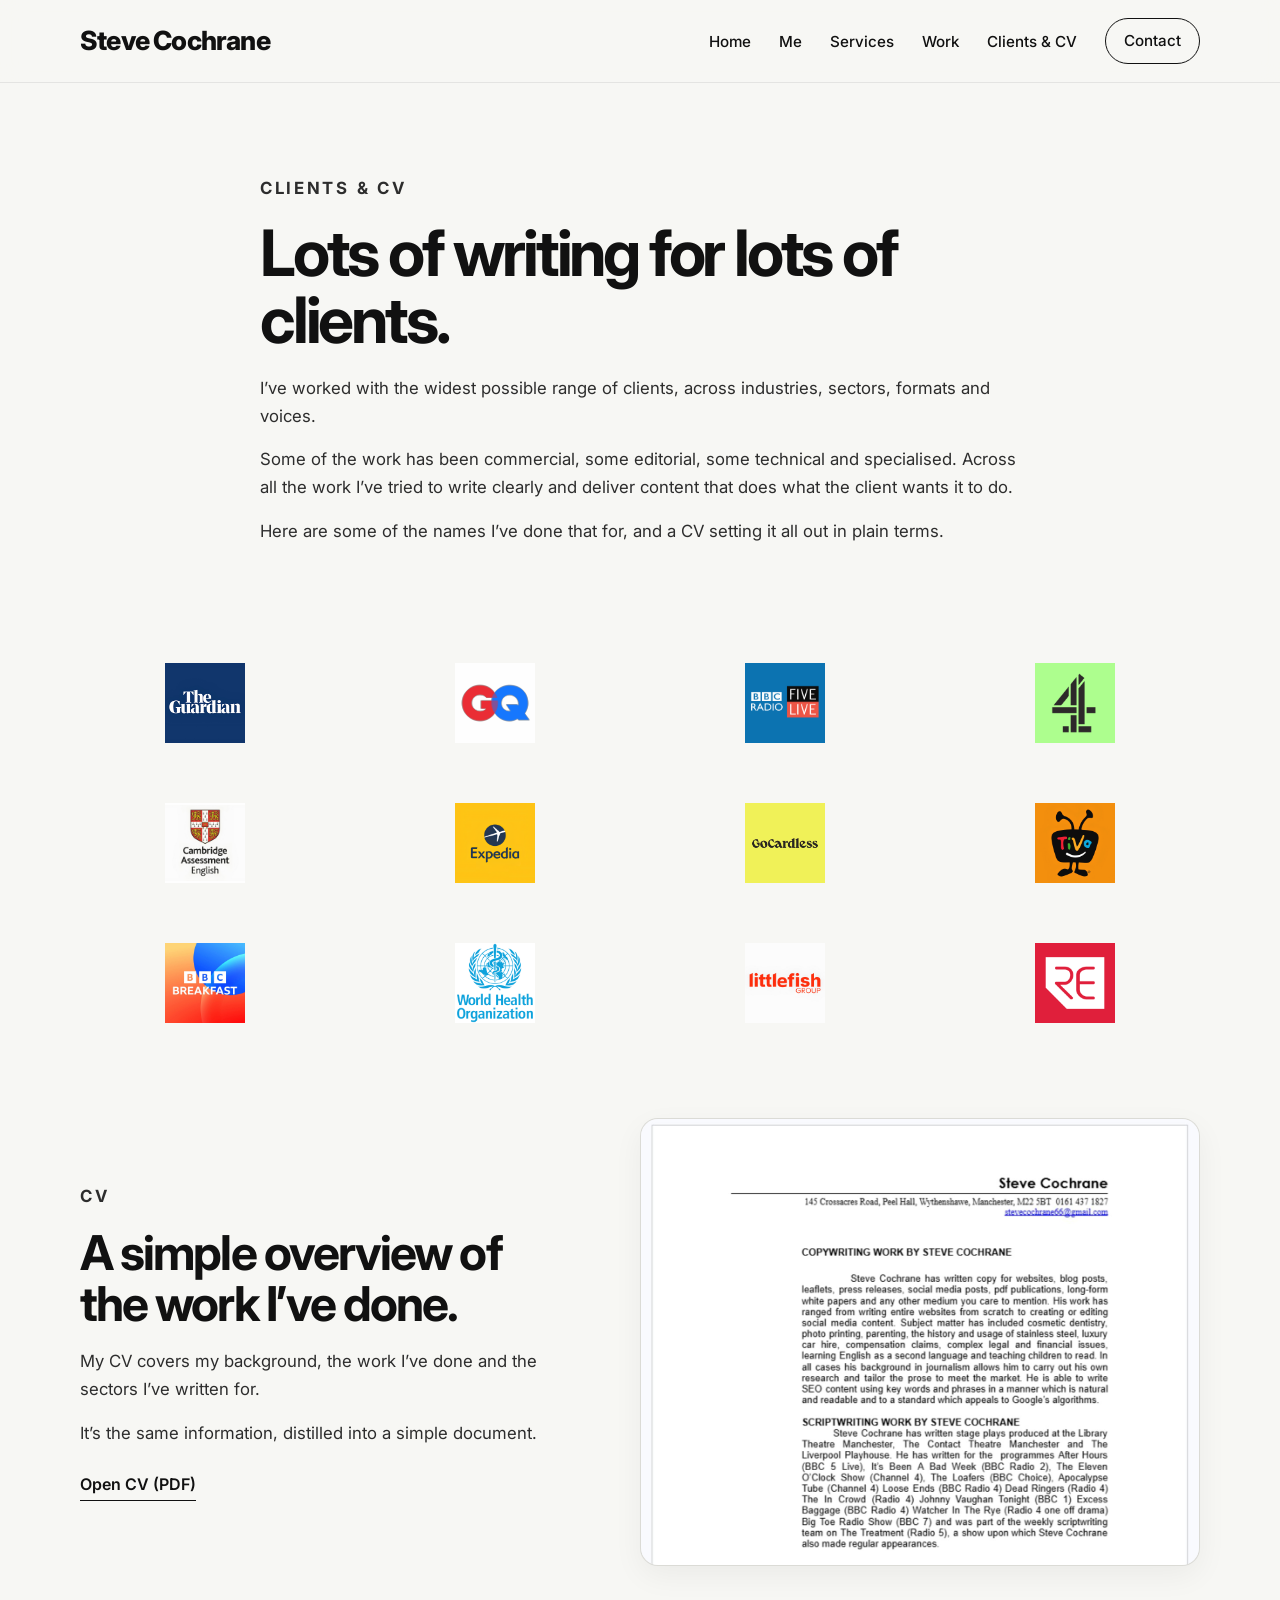
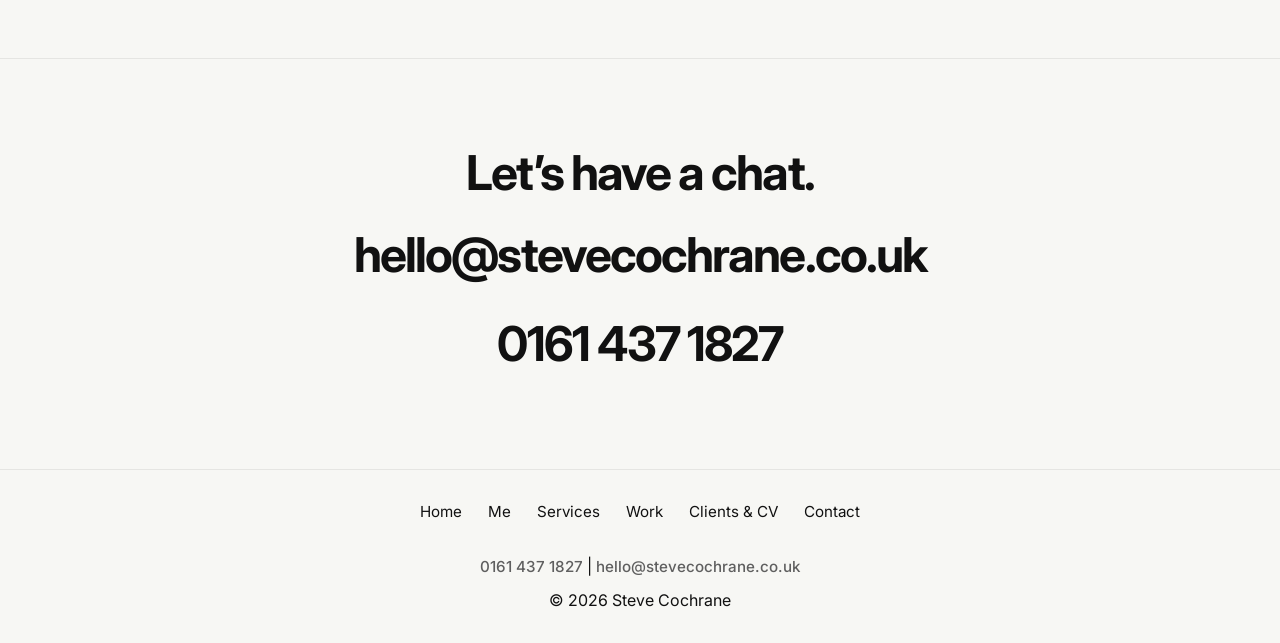
==== commit 01b639d7: "Update clients-cv.html" ====
--- a/clients-cv.html
+++ b/clients-cv.html
@@ -169,7 +169,7 @@
       <div class="container contact-band-inner">
         <h2>Let’s have a chat.</h2>
         <a href="mailto:hello@stevecochrane.co.uk">hello@stevecochrane.co.uk</a>
-        <a href="tel:01610000000">0161 000 0000</a>
+        <a href="tel:01614371827">0161 437 1827</a>
       </div>
     </section>
 
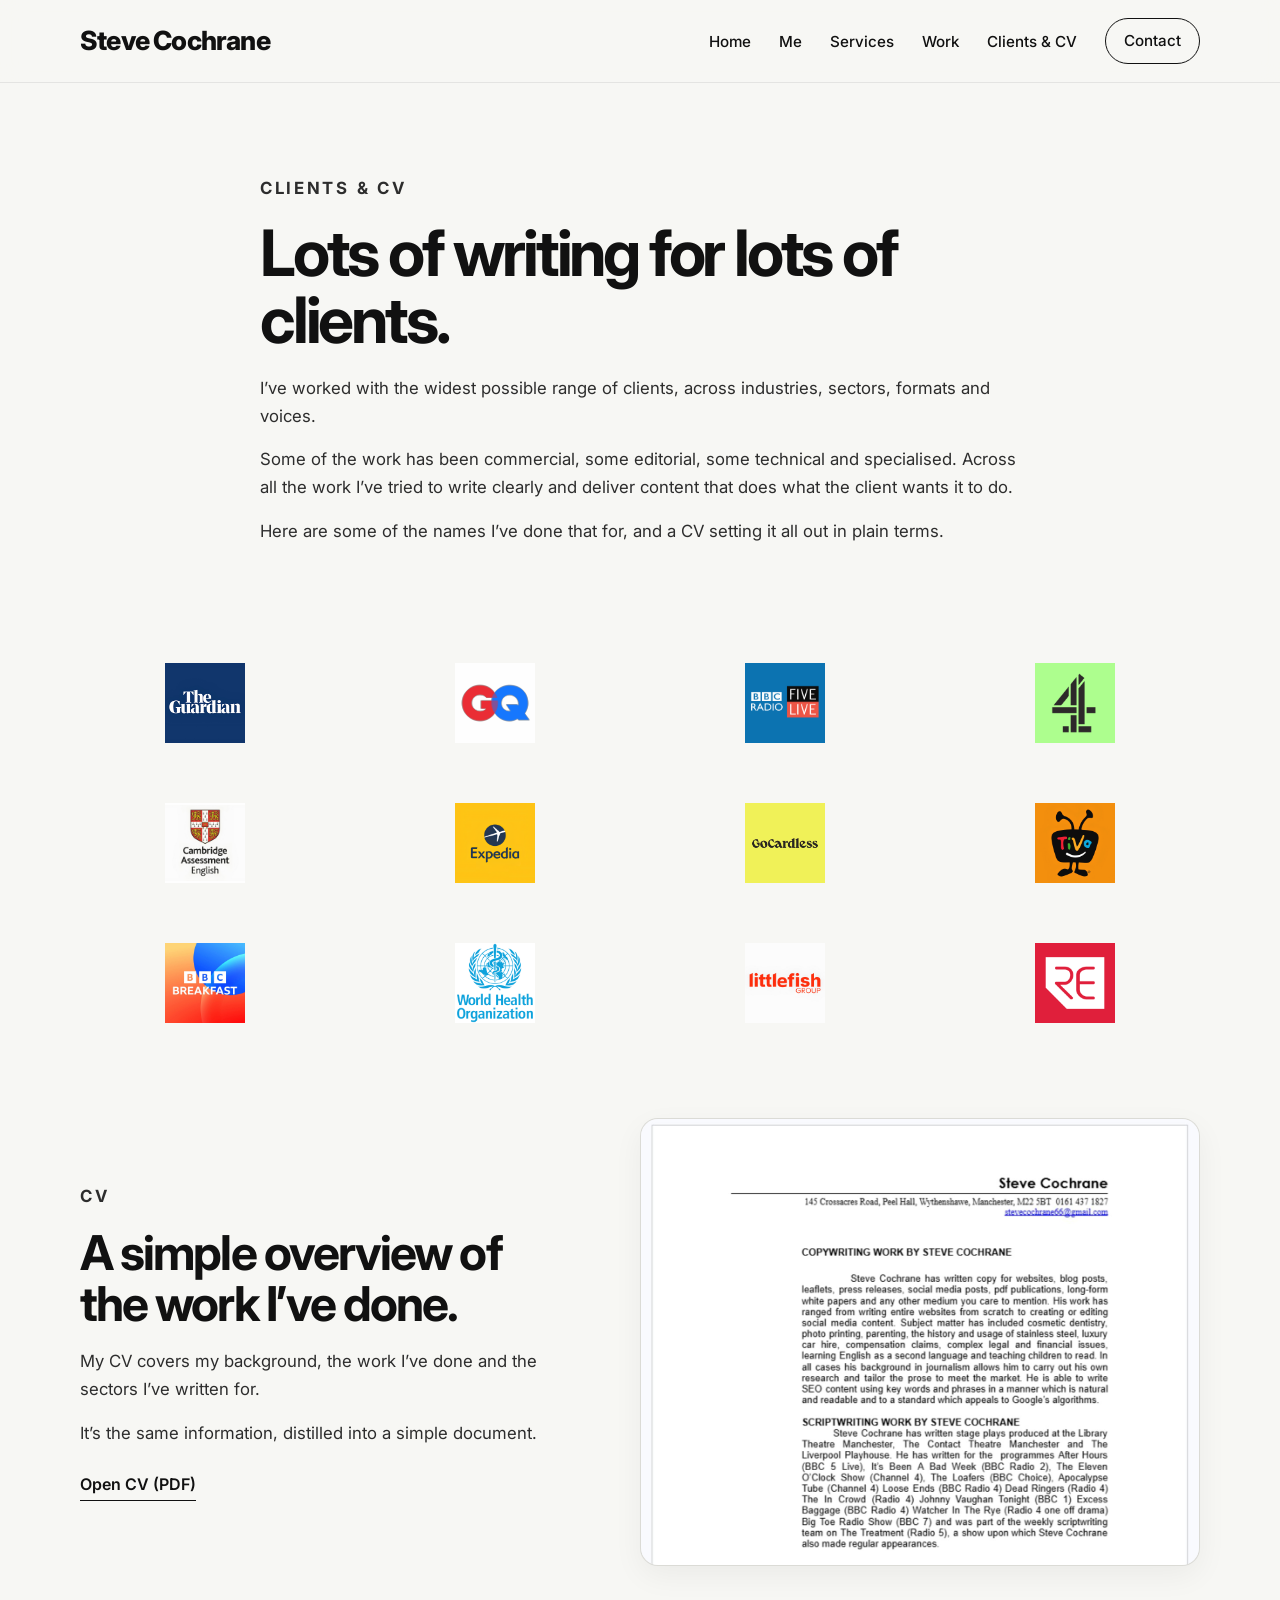
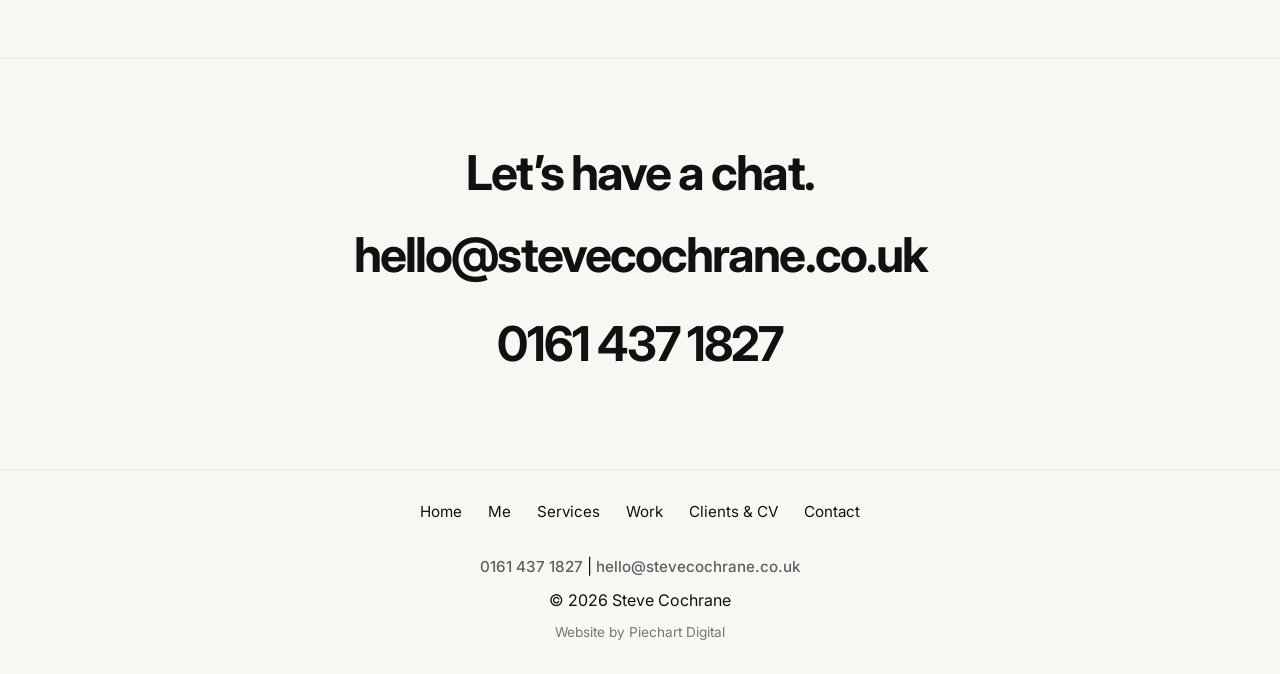
==== commit 05c0c07b: "Update clients-cv.html" ====
--- a/clients-cv.html
+++ b/clients-cv.html
@@ -196,6 +196,10 @@
       <a class="footer-contact-item" href="mailto:hello@stevecochrane.co.uk">hello@stevecochrane.co.uk</a>
     </p>
     <p>© 2026 Steve Cochrane</p>
+
+<p class="site-credit">
+  Website by <a href="https://piechartdigital.co.uk" target="_blank" rel="noopener">Piechart Digital</a>
+</p>
   </div>
 </div>
      
--- a/css/style.css
+++ b/css/style.css
@@ -1548,3 +1548,51 @@
 .footer-meta-centre p + p {
   margin-top: 0.5rem;
 }
+.contact-methods-grid {
+  display: grid;
+  grid-template-columns: repeat(2, minmax(0, 360px));
+  gap: 48px;
+  justify-content: center;
+}
+@media (max-width: 900px) {
+  .footer-meta {
+    align-items: center;
+    text-align: center;
+  }
+}
+
+@media (max-width: 640px) {
+  .footer-nav ul {
+    justify-content: center;
+  }
+
+  .footer-meta-centre {
+    align-items: center;
+    text-align: center;
+  }
+
+  .footer-meta-centre p {
+    text-align: center;
+  }
+}
+@media (max-width: 768px) {
+  main > .section:first-child {
+    padding-top: 48px;
+  }
+}
+.site-credit {
+  margin-top: 14px;
+  font-size: 0.85rem;
+  color: #777;
+}
+
+.site-credit a {
+  color: inherit;
+  text-decoration: none;
+  border-bottom: 1px solid transparent;
+  transition: border-color 0.2s ease;
+}
+
+.site-credit a:hover {
+  border-bottom-color: currentColor;
+}
